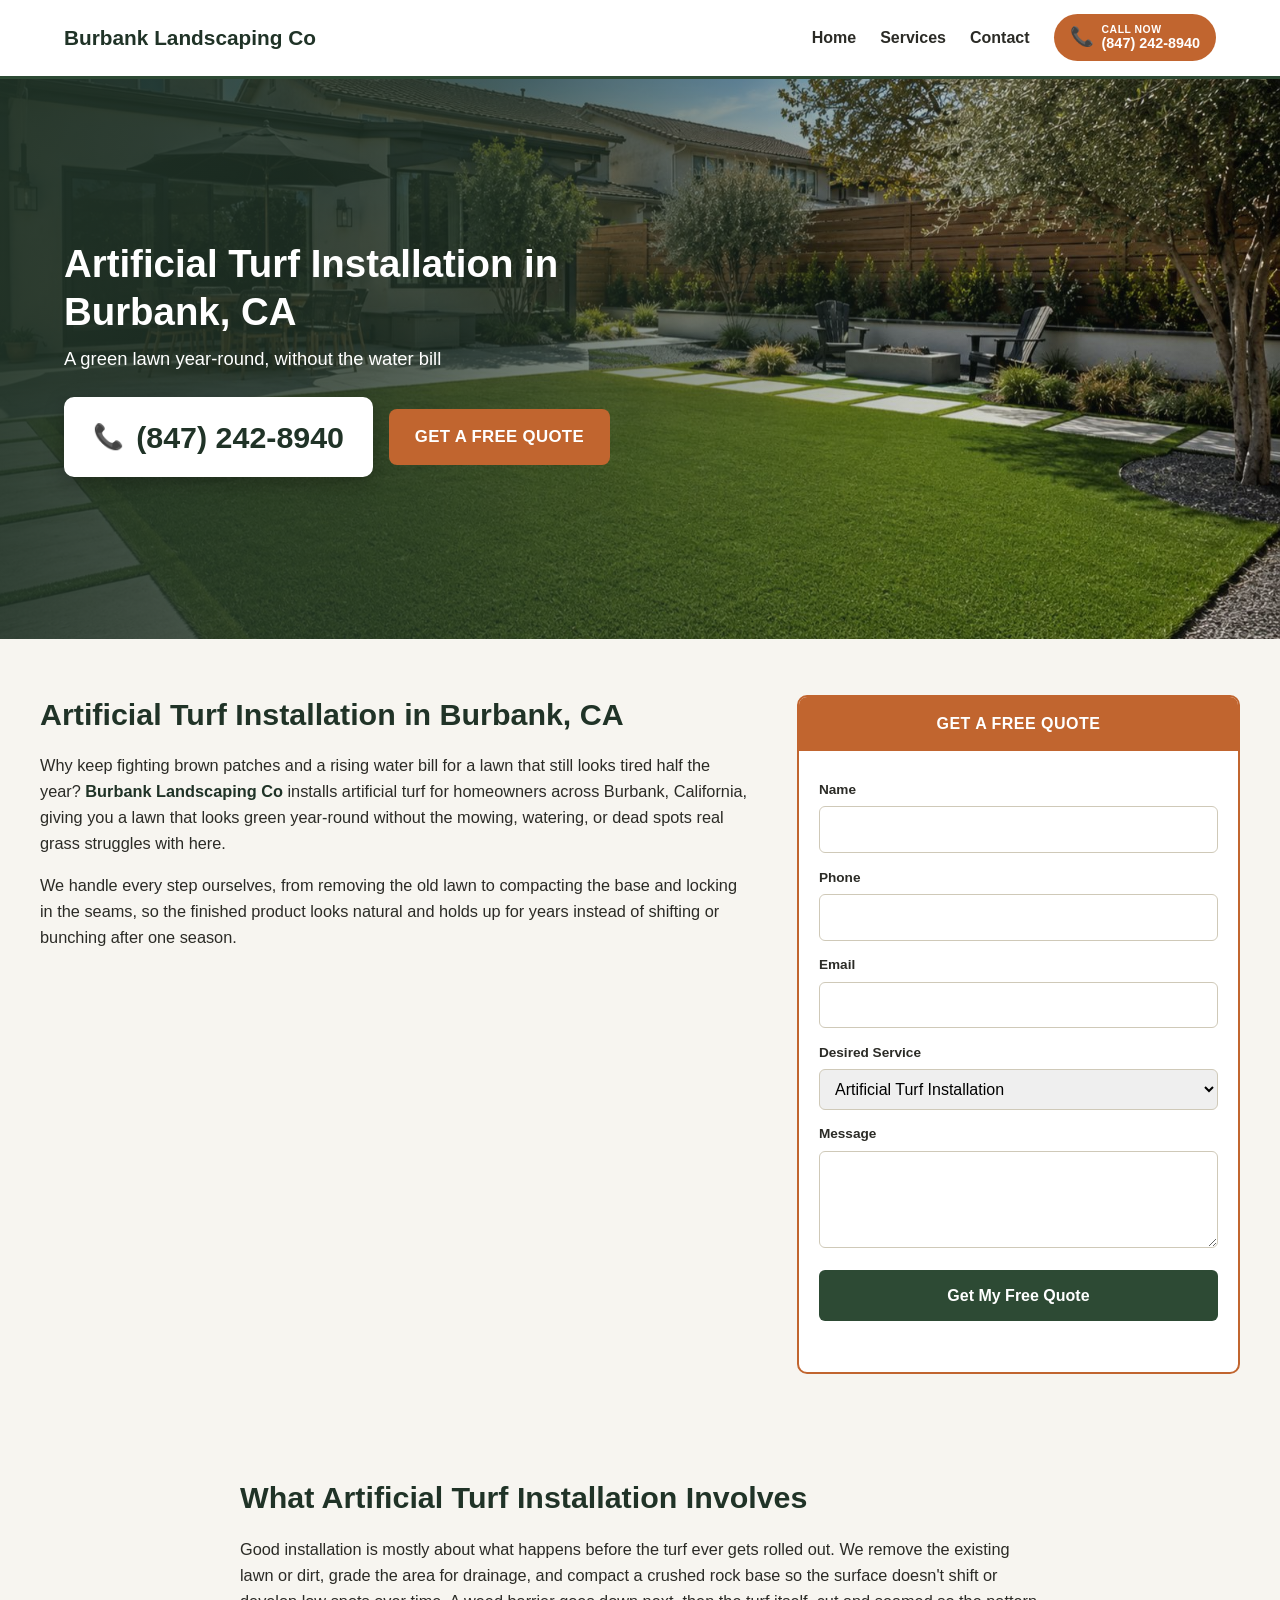
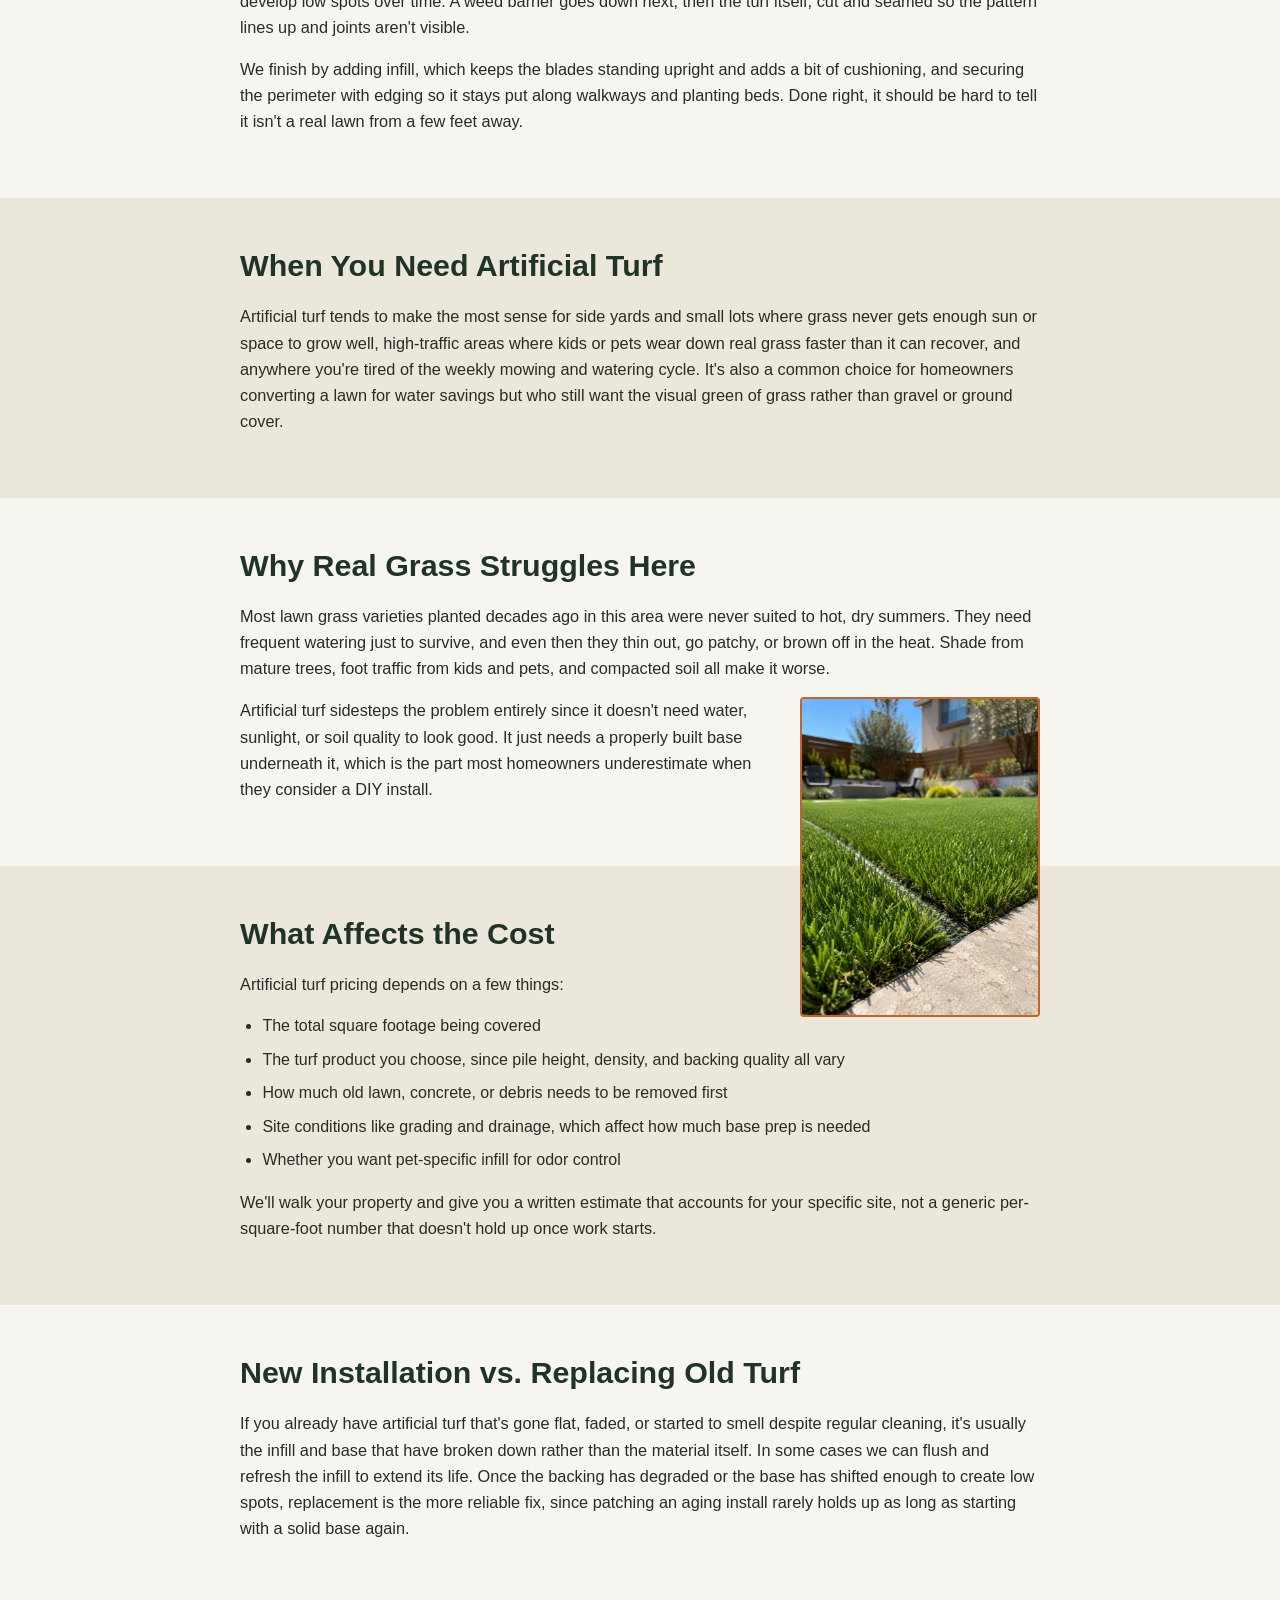
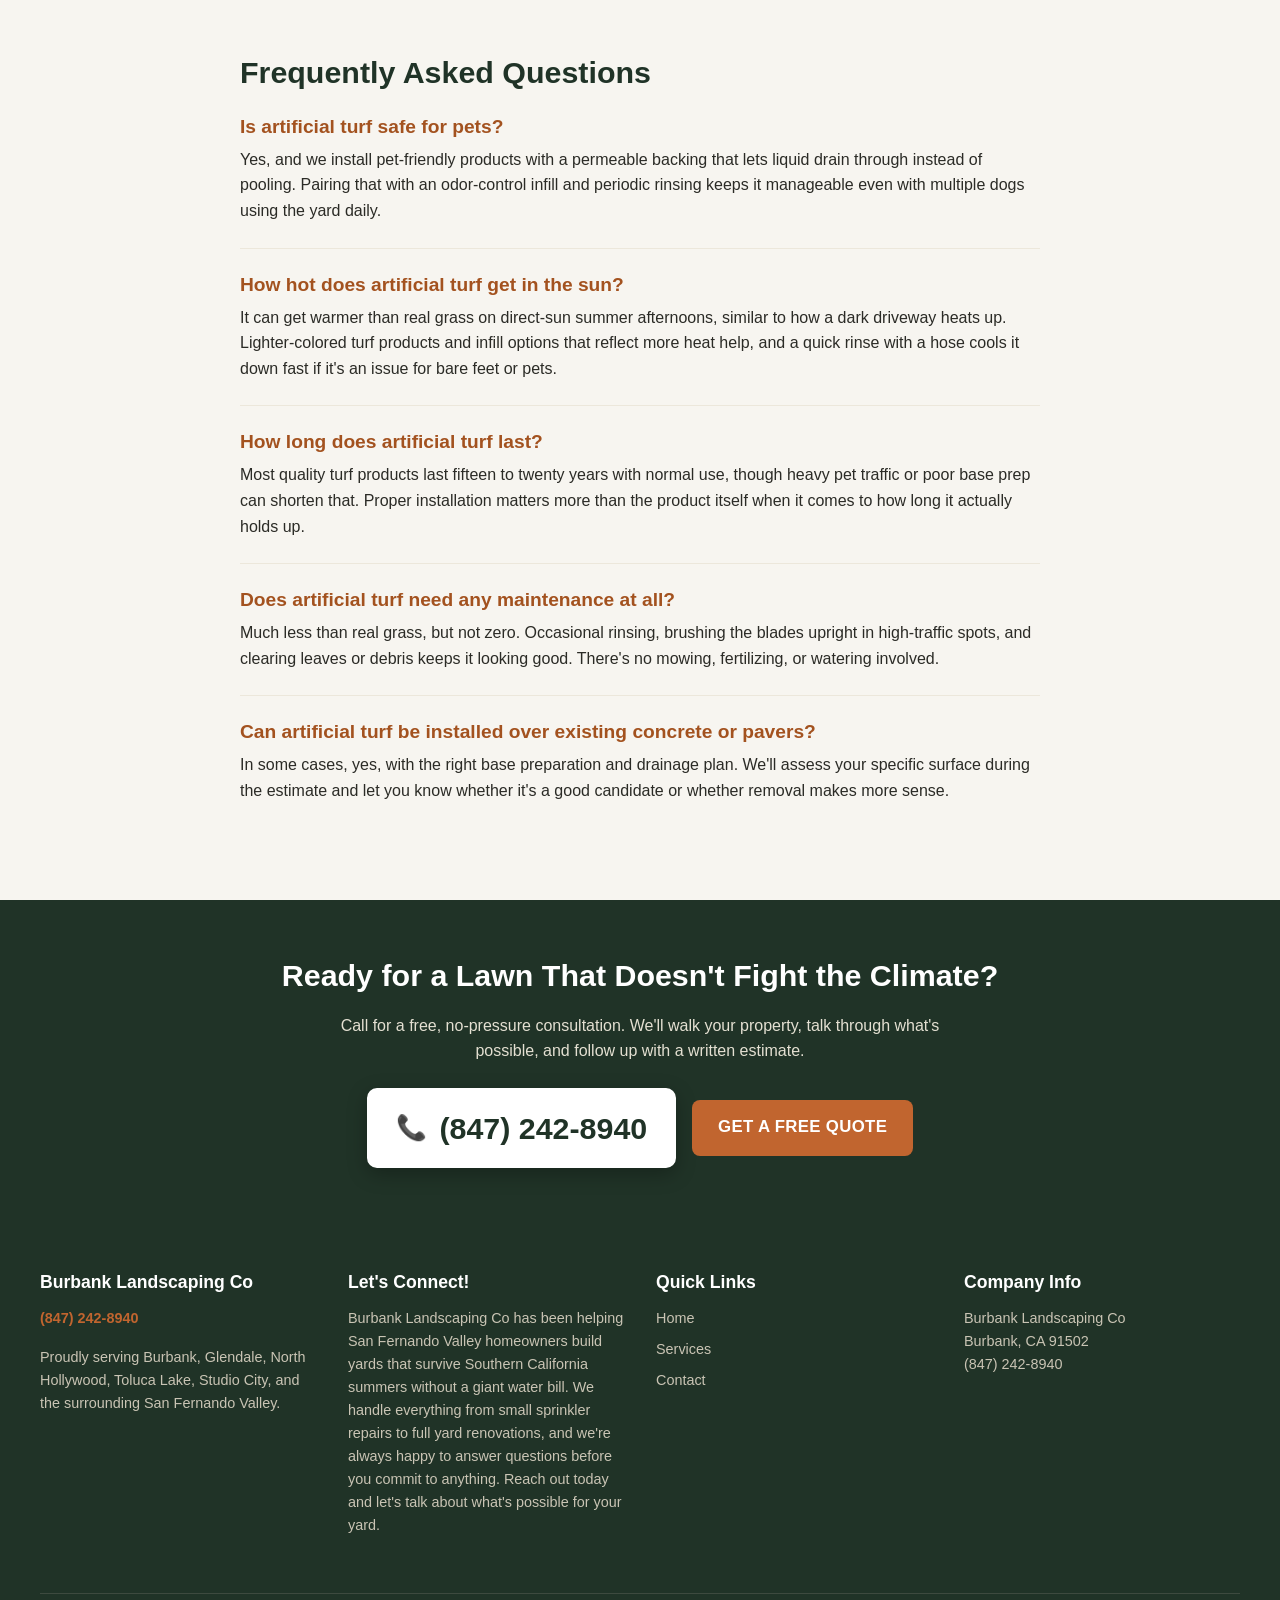
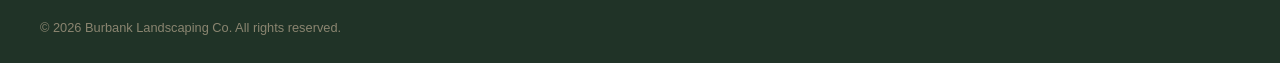
==== services/artificial-turf-installation.html @ b20fc597 "Give every service page its own OG/Twitter share image All 6 service pages were pointing their og:im" ====
<!DOCTYPE html>
<html lang="en">
<head>
  <meta charset="UTF-8">
  <meta name="viewport" content="width=device-width, initial-scale=1.0">
  <title>Artificial Turf Burbank CA | Synthetic Grass</title>
  <meta name="description" content="Artificial turf installation in Burbank, CA. Pet-friendly synthetic grass with proper base prep and drainage. Free quotes.">
  <link rel="canonical" href="https://burbanklandscaping.net/services/artificial-turf-installation.html">

  <meta property="og:type" content="website">
  <meta property="og:site_name" content="Burbank Landscaping Co">
  <meta property="og:title" content="Artificial Turf Burbank CA | Synthetic Grass">
  <meta property="og:description" content="Artificial turf installation in Burbank, CA. Pet-friendly synthetic grass with proper base prep and drainage. Free quotes.">
  <meta property="og:url" content="https://burbanklandscaping.net/services/artificial-turf-installation.html">
  <meta property="og:image" content="https://burbanklandscaping.net/images/artificial-turf-burbank-ca-og.jpg">

  <meta name="twitter:card" content="summary_large_image">
  <meta name="twitter:title" content="Artificial Turf Burbank CA | Synthetic Grass">
  <meta name="twitter:description" content="Artificial turf installation in Burbank, CA. Pet-friendly synthetic grass with proper base prep and drainage. Free quotes.">
  <meta name="twitter:image" content="https://burbanklandscaping.net/images/artificial-turf-burbank-ca-og.jpg">

  <link rel="icon" type="image/svg+xml" href="/images/favicon.svg">
  <link rel="stylesheet" href="/css/style.css">
</head>
<body>

  <header class="site-header">
    <div class="header-inner">
      <a href="/" class="logo">Burbank Landscaping Co</a>
      <nav class="main-nav" id="main-nav">
        <a href="/">Home</a>
        <a href="/#services">Services</a>
        <a href="#contact">Contact</a>
      </nav>
      <a href="tel:+18472428940" class="call-badge">
        <span class="call-badge-icon" aria-hidden="true">📞</span>
        <span class="call-badge-text">
          <span class="call-badge-label">CALL NOW</span>
          <span class="call-badge-number">(847) 242-8940</span>
        </span>
      </a>
      <button class="mobile-menu-toggle" id="mobile-menu-toggle" aria-label="Open menu" aria-expanded="false">
        <span></span><span></span><span></span>
      </button>
    </div>
  </header>

  <main>

    <section class="hero">
      <img class="hero-photo" src="/images/artificial-turf-burbank-ca-hero.jpg" alt="artificial turf installation in a Burbank California backyard" fetchpriority="high">
      <div class="hero-overlay"></div>
      <div class="hero-content">
        <h1>Artificial Turf Installation in Burbank, CA</h1>
        <p class="hero-subhead">A green lawn year-round, without the water bill</p>
        <div class="hero-actions">
          <a href="tel:+18472428940" class="hero-phone-btn">
            <span aria-hidden="true">📞</span> (847) 242-8940
          </a>
          <a href="#contact" class="cta-button">GET A FREE QUOTE</a>
        </div>
      </div>
    </section>

    <section class="intro-form-section" id="contact">
      <div class="intro-form-inner">
        <div class="intro-column">
          <h2>Artificial Turf Installation in Burbank, CA</h2>
          <p>Why keep fighting brown patches and a rising water bill for a lawn that still looks tired half the year? <strong>Burbank Landscaping Co</strong> installs artificial turf for homeowners across Burbank, California, giving you a lawn that looks green year-round without the mowing, watering, or dead spots real grass struggles with here.</p>
          <p>We handle every step ourselves, from removing the old lawn to compacting the base and locking in the seams, so the finished product looks natural and holds up for years instead of shifting or bunching after one season.</p>
        </div>

        <div class="form-column">
          <div class="quote-form-card">
            <div class="quote-form-banner">GET A FREE QUOTE</div>
            <form id="quote-form" action="https://formspree.io/f/xyegzzad" method="POST">
              <label for="name">Name</label>
              <input type="text" id="name" name="name" required>

              <label for="phone">Phone</label>
              <input type="tel" id="phone" name="phone" required>

              <label for="email">Email</label>
              <input type="email" id="email" name="email" required>

              <label for="service">Desired Service</label>
              <select id="service" name="service">
                <option value="Landscape Design & Installation">Landscape Design &amp; Installation</option>
                <option value="Drought-Tolerant Landscaping & Turf Removal">Drought-Tolerant Landscaping &amp; Turf Removal</option>
                <option value="Artificial Turf Installation" selected>Artificial Turf Installation</option>
                <option value="Sprinkler & Irrigation Repair">Sprinkler &amp; Irrigation Repair</option>
                <option value="Sod Installation">Sod Installation</option>
                <option value="Lawn Care & Maintenance">Lawn Care &amp; Maintenance</option>
                <option value="Not Sure / Other">Not Sure / Other</option>
              </select>

              <label for="message">Message</label>
              <textarea id="message" name="message" rows="3"></textarea>

              <button type="submit" class="form-submit-btn">Get My Free Quote</button>
              <p class="form-status" id="form-status" aria-live="polite"></p>
            </form>
          </div>
        </div>
      </div>
    </section>

    <section class="service-content">
      <div class="service-content-inner">
        <h2>What Artificial Turf Installation Involves</h2>
        <p>Good installation is mostly about what happens before the turf ever gets rolled out. We remove the existing lawn or dirt, grade the area for drainage, and compact a crushed rock base so the surface doesn't shift or develop low spots over time. A weed barrier goes down next, then the turf itself, cut and seamed so the pattern lines up and joints aren't visible.</p>
        <p>We finish by adding infill, which keeps the blades standing upright and adds a bit of cushioning, and securing the perimeter with edging so it stays put along walkways and planting beds. Done right, it should be hard to tell it isn't a real lawn from a few feet away.</p>
      </div>
    </section>

    <section class="service-content bg-sand">
      <div class="service-content-inner">
        <h2>When You Need Artificial Turf</h2>
        <p>Artificial turf tends to make the most sense for side yards and small lots where grass never gets enough sun or space to grow well, high-traffic areas where kids or pets wear down real grass faster than it can recover, and anywhere you're tired of the weekly mowing and watering cycle. It's also a common choice for homeowners converting a lawn for water savings but who still want the visual green of grass rather than gravel or ground cover.</p>
      </div>
    </section>

    <section class="service-content">
      <div class="service-content-inner">
        <h2>Why Real Grass Struggles Here</h2>
        <p>Most lawn grass varieties planted decades ago in this area were never suited to hot, dry summers. They need frequent watering just to survive, and even then they thin out, go patchy, or brown off in the heat. Shade from mature trees, foot traffic from kids and pets, and compacted soil all make it worse.</p>

        <img class="inline-photo-float" src="/images/artificial-turf-closeup-burbank-ca.jpg" alt="close-up of pet-friendly artificial turf blades installed in Burbank California" loading="lazy" width="700" height="933">

        <p>Artificial turf sidesteps the problem entirely since it doesn't need water, sunlight, or soil quality to look good. It just needs a properly built base underneath it, which is the part most homeowners underestimate when they consider a DIY install.</p>
      </div>
    </section>

    <section class="service-content bg-sand">
      <div class="service-content-inner">
        <h2>What Affects the Cost</h2>
        <p>Artificial turf pricing depends on a few things:</p>
        <ul>
          <li>The total square footage being covered</li>
          <li>The turf product you choose, since pile height, density, and backing quality all vary</li>
          <li>How much old lawn, concrete, or debris needs to be removed first</li>
          <li>Site conditions like grading and drainage, which affect how much base prep is needed</li>
          <li>Whether you want pet-specific infill for odor control</li>
        </ul>
        <p>We'll walk your property and give you a written estimate that accounts for your specific site, not a generic per-square-foot number that doesn't hold up once work starts.</p>
      </div>
    </section>

    <section class="service-content">
      <div class="service-content-inner">
        <h2>New Installation vs. Replacing Old Turf</h2>
        <p>If you already have artificial turf that's gone flat, faded, or started to smell despite regular cleaning, it's usually the infill and base that have broken down rather than the material itself. In some cases we can flush and refresh the infill to extend its life. Once the backing has degraded or the base has shifted enough to create low spots, replacement is the more reliable fix, since patching an aging install rarely holds up as long as starting with a solid base again.</p>
      </div>
    </section>

    <section class="faq-section">
      <div class="faq-inner">
        <h2>Frequently Asked Questions</h2>

        <div class="faq-item">
          <h3>Is artificial turf safe for pets?</h3>
          <p>Yes, and we install pet-friendly products with a permeable backing that lets liquid drain through instead of pooling. Pairing that with an odor-control infill and periodic rinsing keeps it manageable even with multiple dogs using the yard daily.</p>
        </div>

        <div class="faq-item">
          <h3>How hot does artificial turf get in the sun?</h3>
          <p>It can get warmer than real grass on direct-sun summer afternoons, similar to how a dark driveway heats up. Lighter-colored turf products and infill options that reflect more heat help, and a quick rinse with a hose cools it down fast if it's an issue for bare feet or pets.</p>
        </div>

        <div class="faq-item">
          <h3>How long does artificial turf last?</h3>
          <p>Most quality turf products last fifteen to twenty years with normal use, though heavy pet traffic or poor base prep can shorten that. Proper installation matters more than the product itself when it comes to how long it actually holds up.</p>
        </div>

        <div class="faq-item">
          <h3>Does artificial turf need any maintenance at all?</h3>
          <p>Much less than real grass, but not zero. Occasional rinsing, brushing the blades upright in high-traffic spots, and clearing leaves or debris keeps it looking good. There's no mowing, fertilizing, or watering involved.</p>
        </div>

        <div class="faq-item">
          <h3>Can artificial turf be installed over existing concrete or pavers?</h3>
          <p>In some cases, yes, with the right base preparation and drainage plan. We'll assess your specific surface during the estimate and let you know whether it's a good candidate or whether removal makes more sense.</p>
        </div>
      </div>
    </section>

    <section class="final-cta">
      <h2>Ready for a Lawn That Doesn't Fight the Climate?</h2>
      <p>Call for a free, no-pressure consultation. We'll walk your property, talk through what's possible, and follow up with a written estimate.</p>
      <div class="hero-actions" style="justify-content: center;">
        <a href="tel:+18472428940" class="hero-phone-btn">
          <span aria-hidden="true">📞</span> (847) 242-8940
        </a>
        <a href="#contact" class="cta-button">GET A FREE QUOTE</a>
      </div>
    </section>

  </main>

  <footer class="site-footer">
    <div class="footer-inner">
      <div class="footer-col">
        <h2>Burbank Landscaping Co</h2>
        <p class="footer-phone"><a href="tel:+18472428940">(847) 242-8940</a></p>
        <p>Proudly serving Burbank, Glendale, North Hollywood, Toluca Lake, Studio City, and the surrounding San Fernando Valley.</p>
      </div>
      <div class="footer-col">
        <h2>Let's Connect!</h2>
        <p>Burbank Landscaping Co has been helping San Fernando Valley homeowners build yards that survive Southern California summers without a giant water bill. We handle everything from small sprinkler repairs to full yard renovations, and we're always happy to answer questions before you commit to anything. Reach out today and let's talk about what's possible for your yard.</p>
      </div>
      <div class="footer-col">
        <h2>Quick Links</h2>
        <nav class="footer-nav">
          <a href="/">Home</a>
          <a href="/#services">Services</a>
          <a href="#contact">Contact</a>
        </nav>
      </div>
      <div class="footer-col">
        <h2>Company Info</h2>
        <p>Burbank Landscaping Co<br>Burbank, CA 91502<br><a href="tel:+18472428940">(847) 242-8940</a></p>
      </div>
    </div>
    <p class="copyright">&copy; 2026 Burbank Landscaping Co. All rights reserved.</p>
  </footer>

  <script src="/js/main.js"></script>
</body>
</html>
---- css/style.css ----
/* ===== Reset ===== */
*, *::before, *::after { box-sizing: border-box; margin: 0; padding: 0; }
html { scroll-behavior: smooth; }
body {
  font-family: 'Segoe UI', Roboto, Helvetica, Arial, sans-serif;
  color: #2b2b26;
  background: #f7f5f0;
  line-height: 1.6;
}
img { max-width: 100%; display: block; }
a { color: inherit; text-decoration: none; }
ul, ol { list-style: none; }
button { font: inherit; cursor: pointer; border: none; background: none; }

/* ===== Palette =====
   Deep forest green (dark/neutral base) + warm terracotta (accent),
   derived from the drought-tolerant / water-wise landscaping look
   common across Burbank-area landscaping competitors: muted greens
   for the plant material, warm clay/terracotta tones for hardscape
   (decomposed granite, pavers). Distinct from a water/cleaning trade
   palette (blues/cyans) on purpose.
*/
:root {
  --forest: #2d4a34;
  --forest-dark: #203327;
  --terracotta: #c1652f;
  --terracotta-dark: #a3521f;
  --sand: #f7f5f0;
  --sand-dark: #ece7db;
  --text-dark: #2b2b26;
  --white: #ffffff;
}

h1, h2, h3 { font-family: 'Segoe UI', Roboto, Helvetica, Arial, sans-serif; font-weight: 700; line-height: 1.25; color: var(--forest-dark); }
h1 { font-size: 2.4rem; color: var(--white); }
h2 { font-size: 1.9rem; margin-bottom: 1.2rem; }
h3 { font-size: 1.2rem; margin-bottom: 0.5rem; }
p { margin-bottom: 1rem; }
strong { color: var(--forest-dark); }

/* ===== Header ===== */
.site-header {
  background: var(--white);
  border-bottom: 3px solid var(--forest);
  position: sticky;
  top: 0;
  z-index: 100;
}
.header-inner {
  max-width: 1200px;
  margin: 0 auto;
  padding: 0.9rem 1.5rem;
  display: flex;
  align-items: center;
  justify-content: space-between;
  gap: 1.5rem;
}
.logo {
  font-size: 1.3rem;
  font-weight: 700;
  color: var(--forest-dark);
  white-space: nowrap;
  overflow: hidden;
  text-overflow: ellipsis;
  min-width: 0;
  flex-shrink: 1;
}
.main-nav { display: flex; gap: 1.5rem; margin-left: auto; }
.main-nav a { font-weight: 600; color: var(--text-dark); }
.main-nav a:hover { color: var(--terracotta); }

.call-badge {
  display: flex;
  align-items: center;
  gap: 0.5rem;
  background: var(--terracotta);
  color: var(--white);
  padding: 0.5rem 1rem;
  border-radius: 999px;
  font-weight: 700;
  white-space: nowrap;
  flex-shrink: 0;
}
.call-badge-icon { font-size: 1.2rem; }
.call-badge-text { display: flex; flex-direction: column; line-height: 1.1; }
.call-badge-label { font-size: 0.65rem; letter-spacing: 0.05em; }
.call-badge-number { font-size: 0.9rem; }

.mobile-menu-toggle {
  display: none;
  flex-direction: column;
  gap: 5px;
  width: 32px;
  height: 24px;
  flex: 0 0 32px;
}
.mobile-menu-toggle span { display: block; height: 3px; width: 100%; background: var(--forest-dark); border-radius: 2px; }

/* ===== Hero ===== */
.hero {
  position: relative;
  min-height: 560px;
  display: flex;
  align-items: center;
  overflow: hidden;
}
.hero-photo-placeholder {
  position: absolute;
  inset: 0;
  background: repeating-linear-gradient(45deg, #3a5b42, #3a5b42 20px, #34523c 20px, #34523c 40px);
  display: flex;
  align-items: flex-end;
  padding: 1rem;
}
.hero-photo-placeholder .placeholder-caption {
  color: rgba(255,255,255,0.6);
  font-size: 0.75rem;
  font-style: italic;
  max-width: 320px;
}
.hero-photo {
  position: absolute;
  inset: 0;
  width: 100%;
  height: 100%;
  object-fit: cover;
}
.hero-overlay {
  position: absolute;
  inset: 0;
  background: linear-gradient(100deg, rgba(32,51,39,0.92) 0%, rgba(32,51,39,0.75) 35%, rgba(32,51,39,0.25) 70%, rgba(32,51,39,0.05) 100%);
}
.hero-content {
  position: relative;
  z-index: 2;
  max-width: 1200px;
  margin: 0 auto;
  padding: 2rem 1.5rem;
  width: 100%;
}
.hero-content h1 { margin-bottom: 0.5rem; max-width: 600px; }
.hero-subhead {
  color: var(--white);
  font-size: 1.15rem;
  max-width: 480px;
  margin-bottom: 1.5rem;
}
.hero-actions { display: flex; flex-wrap: wrap; gap: 1rem; align-items: center; }

.hero-phone-btn {
  display: inline-flex;
  align-items: center;
  gap: 0.75rem;
  background: var(--white);
  border: 2px solid var(--white);
  color: var(--forest-dark);
  font-weight: 800;
  font-size: 1.9rem;
  padding: 0.85rem 1.7rem;
  border-radius: 10px;
  box-shadow: 0 6px 20px rgba(0,0,0,0.28);
}
.hero-phone-btn span[aria-hidden] { font-size: 1.55rem; }
.hero-phone-btn:hover { background: #f3f1ea; }
.cta-button {
  display: inline-block;
  background: var(--terracotta);
  color: var(--white);
  font-weight: 700;
  padding: 0.9rem 1.6rem;
  border-radius: 8px;
  font-size: 1.05rem;
  letter-spacing: 0.02em;
}
.cta-button:hover { background: var(--terracotta-dark); }

/* ===== Intro + Form Section ===== */
.intro-form-section { padding: 3.5rem 1.5rem; }
.intro-form-inner {
  max-width: 1200px;
  margin: 0 auto;
  display: grid;
  grid-template-columns: 1.6fr 1fr;
  gap: 3rem;
  align-items: start;
}
.intro-column h2 { color: var(--forest-dark); }
.intro-column p { font-size: 1.02rem; }

.inline-photo-float {
  float: right;
  width: 240px;
  margin: 0 0 1rem 1.5rem;
  aspect-ratio: 3/4;
  background: repeating-linear-gradient(45deg, #ddd6c4, #ddd6c4 14px, #d2c9ae 14px, #d2c9ae 28px);
  border: 2px dashed var(--forest);
  display: flex;
  align-items: center;
  padding: 0.75rem;
}
img.inline-photo-float {
  height: auto;
  background: none;
  border: 2px solid var(--terracotta);
  padding: 0;
  object-fit: cover;
  border-radius: 4px;
}
.inline-photo-float .placeholder-caption {
  font-size: 0.7rem;
  font-style: italic;
  color: #5a5648;
}

.form-column { position: sticky; top: 90px; }
.quote-form-card {
  background: var(--white);
  border: 2px solid var(--terracotta);
  border-radius: 10px;
  overflow: hidden;
}
.quote-form-banner {
  background: var(--terracotta);
  color: var(--white);
  font-weight: 700;
  text-align: center;
  padding: 0.9rem;
  letter-spacing: 0.03em;
}
#quote-form { padding: 1.25rem; display: flex; flex-direction: column; gap: 0.35rem; }
#quote-form label { font-size: 0.85rem; font-weight: 600; margin-top: 0.5rem; }
#quote-form input, #quote-form select, #quote-form textarea {
  padding: 0.6rem 0.7rem;
  border: 1px solid #cfc9b8;
  border-radius: 6px;
  font: inherit;
  width: 100%;
}
.form-submit-btn {
  margin-top: 1rem;
  background: var(--forest);
  color: var(--white);
  font-weight: 700;
  padding: 0.8rem;
  border-radius: 6px;
}
.form-submit-btn:hover { background: var(--forest-dark); }
.form-status { font-size: 0.85rem; margin-top: 0.6rem; }

/* ===== Service Detail Page Sections ===== */
.service-content { padding: 3rem 1.5rem; }
.service-content.bg-sand { background: var(--sand-dark); }
.service-content-inner { max-width: 800px; margin: 0 auto; }
.service-content-inner h2 { color: var(--forest-dark); }
.service-content-inner ul { list-style: disc; padding-left: 1.4rem; margin-bottom: 1rem; }
.service-content-inner li { margin-bottom: 0.5rem; }
.service-content-inner p { font-size: 1.02rem; }

.faq-section { padding: 3rem 1.5rem; }
.faq-inner { max-width: 800px; margin: 0 auto; }
.faq-inner h2 { color: var(--forest-dark); margin-bottom: 1.5rem; }
.faq-item { margin-bottom: 1.5rem; padding-bottom: 1.5rem; border-bottom: 1px solid var(--sand-dark); }
.faq-item:last-child { border-bottom: none; }
.faq-item h3 { color: var(--terracotta-dark); }
.faq-item p { margin-bottom: 0; }

.final-cta { background: var(--forest-dark); color: var(--white); text-align: center; padding: 3.5rem 1.5rem; }
.final-cta h2 { color: var(--white); }
.final-cta p { color: #e4e0d2; max-width: 600px; margin: 0 auto 1.5rem; }
.final-cta .cta-button { background: var(--terracotta); }
.final-cta .hero-phone-btn { border-color: var(--white); }

/* ===== Services Section ===== */
.services-section { padding: 3rem 1.5rem; background: var(--sand-dark); }
.services-section h2 { max-width: 1200px; margin: 0 auto 1.5rem; }
.services-grid {
  max-width: 1200px;
  margin: 0 auto;
  display: grid;
  grid-template-columns: repeat(auto-fit, minmax(300px, 1fr));
  gap: 1.5rem;
}
.service-card {
  display: block;
  background: var(--white);
  border-radius: 10px;
  overflow: hidden;
  border-top: 4px solid var(--terracotta);
  color: inherit;
  text-decoration: none;
  transition: transform 0.15s ease, box-shadow 0.15s ease;
}
.service-card:hover,
.service-card:focus-visible {
  transform: translateY(-3px);
  box-shadow: 0 10px 24px rgba(32, 51, 39, 0.15);
}
.service-card:hover h3,
.service-card:focus-visible h3 { color: var(--terracotta); }
img.service-card-image {
  width: 100%;
  height: auto;
  aspect-ratio: 4 / 3;
  object-fit: cover;
  display: block;
  padding: 0;
  background: none;
}
.service-card-image {
  aspect-ratio: 4 / 3;
  background: repeating-linear-gradient(45deg, #ddd6c4, #ddd6c4 14px, #d2c9ae 14px, #d2c9ae 28px);
  display: flex;
  align-items: flex-end;
  padding: 0.6rem;
}
.service-card-image .placeholder-caption { font-size: 0.65rem; font-style: italic; color: #5a5648; }
.service-card-body { padding: 1.5rem; }
.service-card h3 { color: var(--forest-dark); transition: color 0.15s ease; }
.service-card p { font-size: 0.95rem; color: #46443c; margin-bottom: 1rem; }
.service-card-cta {
  font-weight: 700;
  font-size: 0.9rem;
  color: var(--terracotta-dark);
}

/* ===== Trust Section ===== */
.trust-section { padding: 3rem 1.5rem; }
.trust-section h2 { max-width: 1200px; margin: 0 auto 1.5rem; text-align: center; }
.trust-grid {
  max-width: 1200px;
  margin: 0 auto;
  display: grid;
  grid-template-columns: repeat(auto-fit, minmax(240px, 1fr));
  gap: 1.5rem;
}
.trust-item { text-align: left; }
.trust-item h3 { color: var(--terracotta-dark); }
.trust-item p { font-size: 0.92rem; }

/* ===== Footer ===== */
.site-footer { background: var(--forest-dark); color: #e4e0d2; padding: 3rem 1.5rem 1.5rem; }
.footer-inner {
  max-width: 1200px;
  margin: 0 auto;
  display: grid;
  grid-template-columns: repeat(auto-fit, minmax(220px, 1fr));
  gap: 2rem;
}
.footer-col h2 { color: var(--white); font-size: 1.1rem; margin-bottom: 0.8rem; }
.footer-col p { font-size: 0.9rem; color: #c9c4b4; }
.footer-phone a { color: var(--terracotta); font-weight: 700; }
.footer-nav { display: flex; flex-direction: column; gap: 0.5rem; }
.footer-nav a { font-size: 0.9rem; color: #c9c4b4; }
.footer-nav a:hover { color: var(--white); }
.map-placeholder {
  margin-top: 0.75rem;
  height: 120px;
  border: 2px dashed #55604f;
  display: flex;
  align-items: center;
  justify-content: center;
  padding: 0.5rem;
}
.map-placeholder .placeholder-caption { font-size: 0.7rem; font-style: italic; color: #8a8570; text-align: center; }
.copyright {
  max-width: 1200px;
  margin: 2.5rem auto 0;
  padding-top: 1.5rem;
  border-top: 1px solid #3d4a3f;
  font-size: 0.8rem;
  color: #8a8570;
}

/* ===== Mobile ===== */
@media (max-width: 860px) {
  .main-nav { display: none; }
  .mobile-menu-toggle { display: flex; }

  .header-inner { gap: 0.6rem; padding: 0.75rem 1rem; }
  .logo { font-size: 1.05rem; }
  .call-badge { padding: 0.4rem 0.7rem; gap: 0.4rem; }
  .call-badge-label { display: none; }
  .call-badge-number { font-size: 0.85rem; }
  .call-badge-icon { font-size: 1rem; }

  .intro-form-inner { grid-template-columns: 1fr; }
  .form-column { position: static; order: -1; }
  .intro-column { order: 0; }

  .hero { min-height: 460px; }
  h1 { font-size: 1.9rem; }
  h2 { font-size: 1.5rem; }

  .hero-phone-btn { font-size: 1.3rem; padding: 0.7rem 1.2rem; gap: 0.55rem; }
  .hero-phone-btn span[aria-hidden] { font-size: 1.15rem; }

  .inline-photo-float { float: none; width: 100%; max-width: 320px; margin: 0 auto 1rem; }
}

.main-nav.open {
  display: flex;
  flex-direction: column;
  position: absolute;
  top: 100%;
  left: 0;
  right: 0;
  background: var(--white);
  padding: 1rem 1.5rem;
  border-top: 1px solid var(--sand-dark);
  gap: 0.75rem;
}
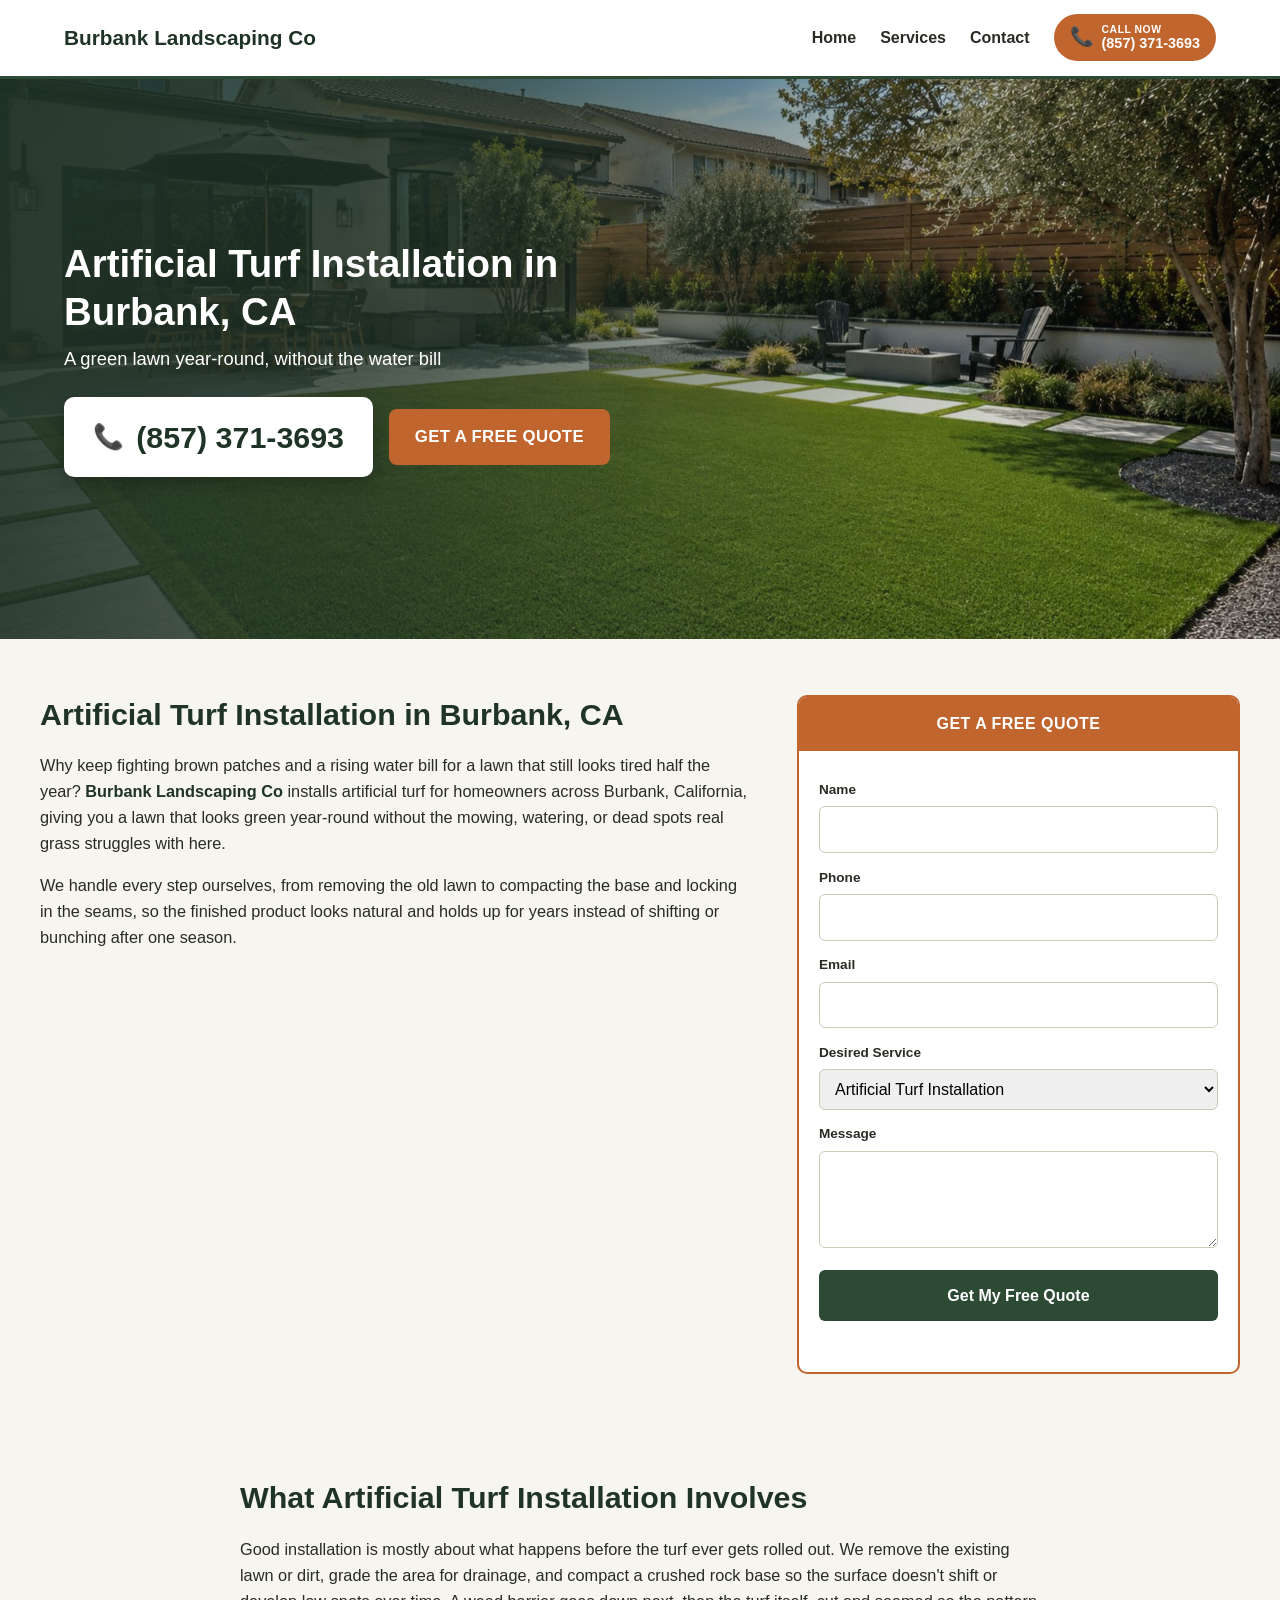
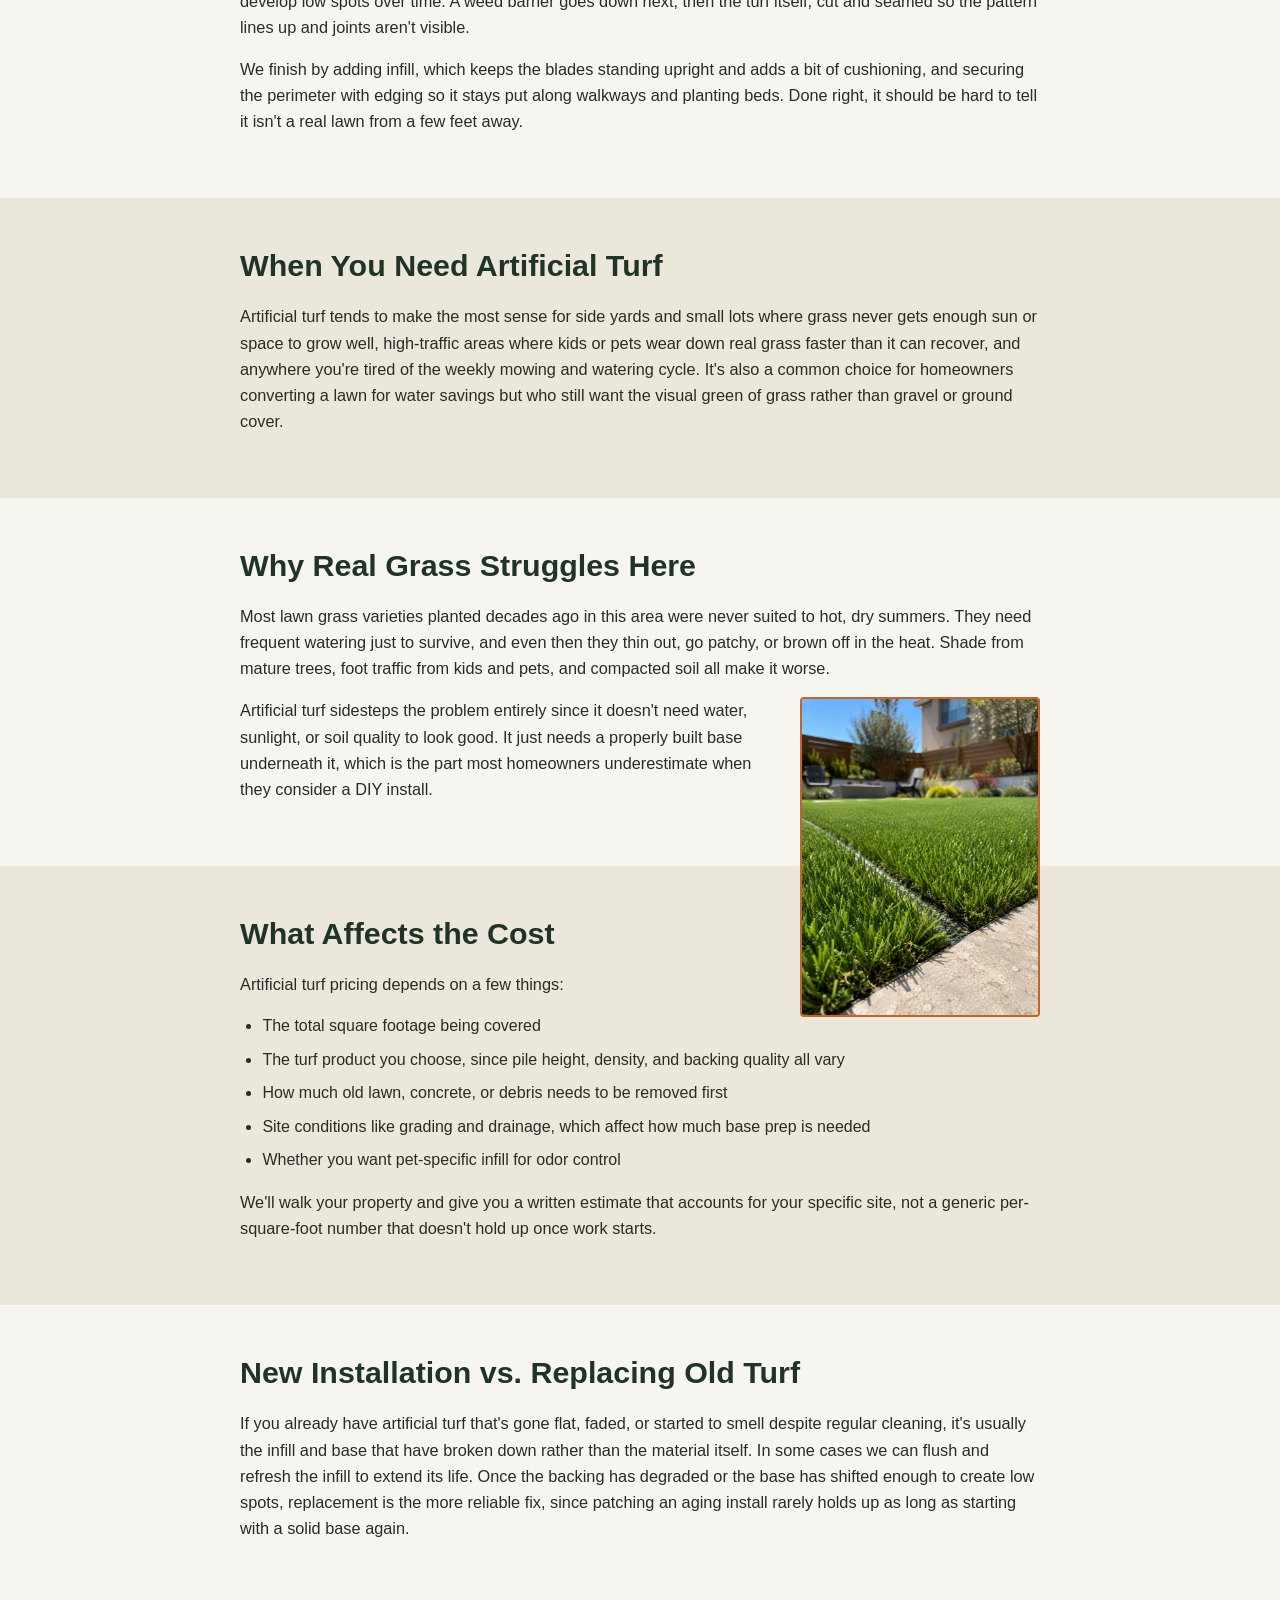
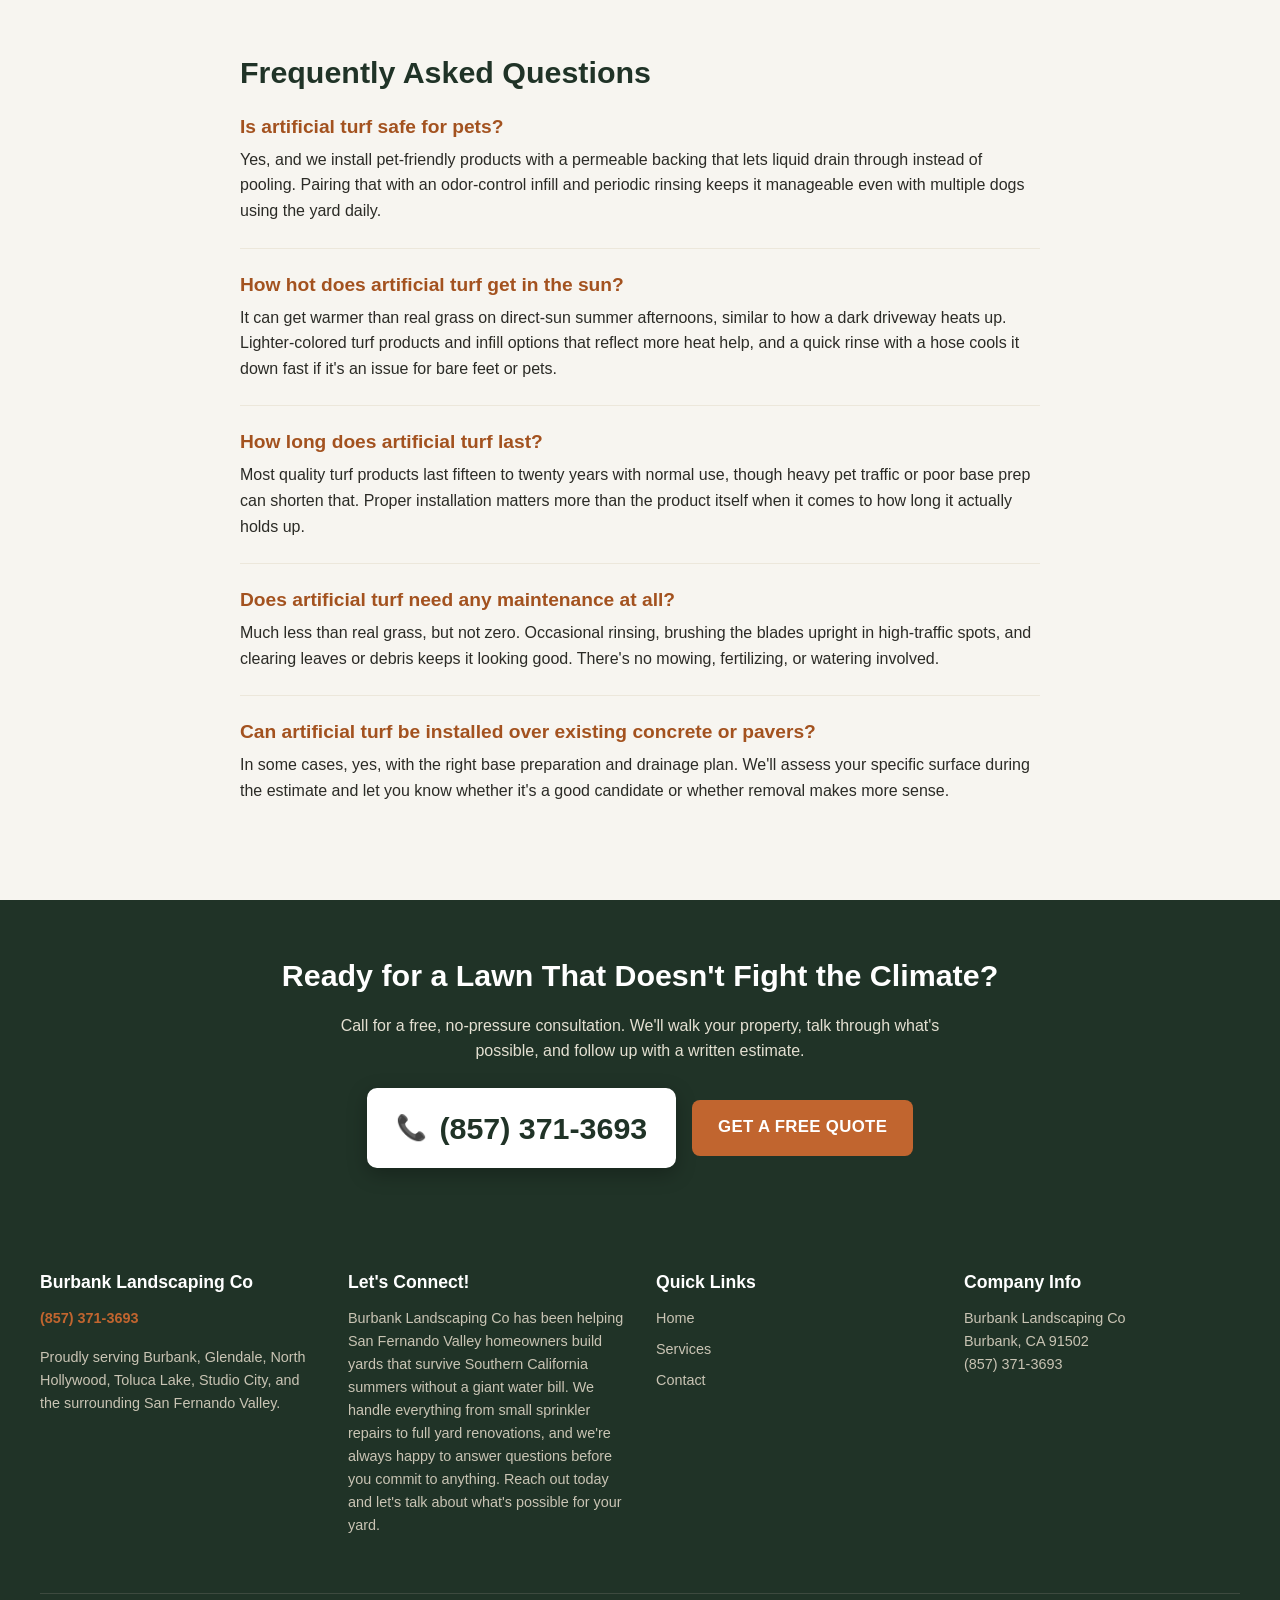
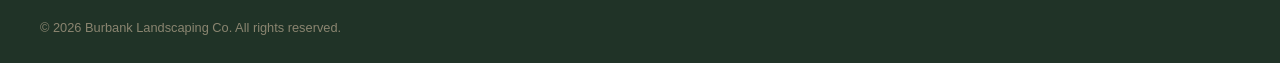
==== commit a4d26df1: "feat: replace placeholder phone number with live number (847) 242-8940 was a non-functional placehol" ====
--- a/services/artificial-turf-installation.html
+++ b/services/artificial-turf-installation.html
@@ -32,11 +32,11 @@
         <a href="/#services">Services</a>
         <a href="#contact">Contact</a>
       </nav>
-      <a href="tel:+18472428940" class="call-badge">
+      <a href="tel:+18573713693" class="call-badge">
         <span class="call-badge-icon" aria-hidden="true">📞</span>
         <span class="call-badge-text">
           <span class="call-badge-label">CALL NOW</span>
-          <span class="call-badge-number">(847) 242-8940</span>
+          <span class="call-badge-number">(857) 371-3693</span>
         </span>
       </a>
       <button class="mobile-menu-toggle" id="mobile-menu-toggle" aria-label="Open menu" aria-expanded="false">
@@ -54,8 +54,8 @@
         <h1>Artificial Turf Installation in Burbank, CA</h1>
         <p class="hero-subhead">A green lawn year-round, without the water bill</p>
         <div class="hero-actions">
-          <a href="tel:+18472428940" class="hero-phone-btn">
-            <span aria-hidden="true">📞</span> (847) 242-8940
+          <a href="tel:+18573713693" class="hero-phone-btn">
+            <span aria-hidden="true">📞</span> (857) 371-3693
           </a>
           <a href="#contact" class="cta-button">GET A FREE QUOTE</a>
         </div>
@@ -188,8 +188,8 @@
       <h2>Ready for a Lawn That Doesn't Fight the Climate?</h2>
       <p>Call for a free, no-pressure consultation. We'll walk your property, talk through what's possible, and follow up with a written estimate.</p>
       <div class="hero-actions" style="justify-content: center;">
-        <a href="tel:+18472428940" class="hero-phone-btn">
-          <span aria-hidden="true">📞</span> (847) 242-8940
+        <a href="tel:+18573713693" class="hero-phone-btn">
+          <span aria-hidden="true">📞</span> (857) 371-3693
         </a>
         <a href="#contact" class="cta-button">GET A FREE QUOTE</a>
       </div>
@@ -201,7 +201,7 @@
     <div class="footer-inner">
       <div class="footer-col">
         <h2>Burbank Landscaping Co</h2>
-        <p class="footer-phone"><a href="tel:+18472428940">(847) 242-8940</a></p>
+        <p class="footer-phone"><a href="tel:+18573713693">(857) 371-3693</a></p>
         <p>Proudly serving Burbank, Glendale, North Hollywood, Toluca Lake, Studio City, and the surrounding San Fernando Valley.</p>
       </div>
       <div class="footer-col">
@@ -218,7 +218,7 @@
       </div>
       <div class="footer-col">
         <h2>Company Info</h2>
-        <p>Burbank Landscaping Co<br>Burbank, CA 91502<br><a href="tel:+18472428940">(847) 242-8940</a></p>
+        <p>Burbank Landscaping Co<br>Burbank, CA 91502<br><a href="tel:+18573713693">(857) 371-3693</a></p>
       </div>
     </div>
     <p class="copyright">&copy; 2026 Burbank Landscaping Co. All rights reserved.</p>
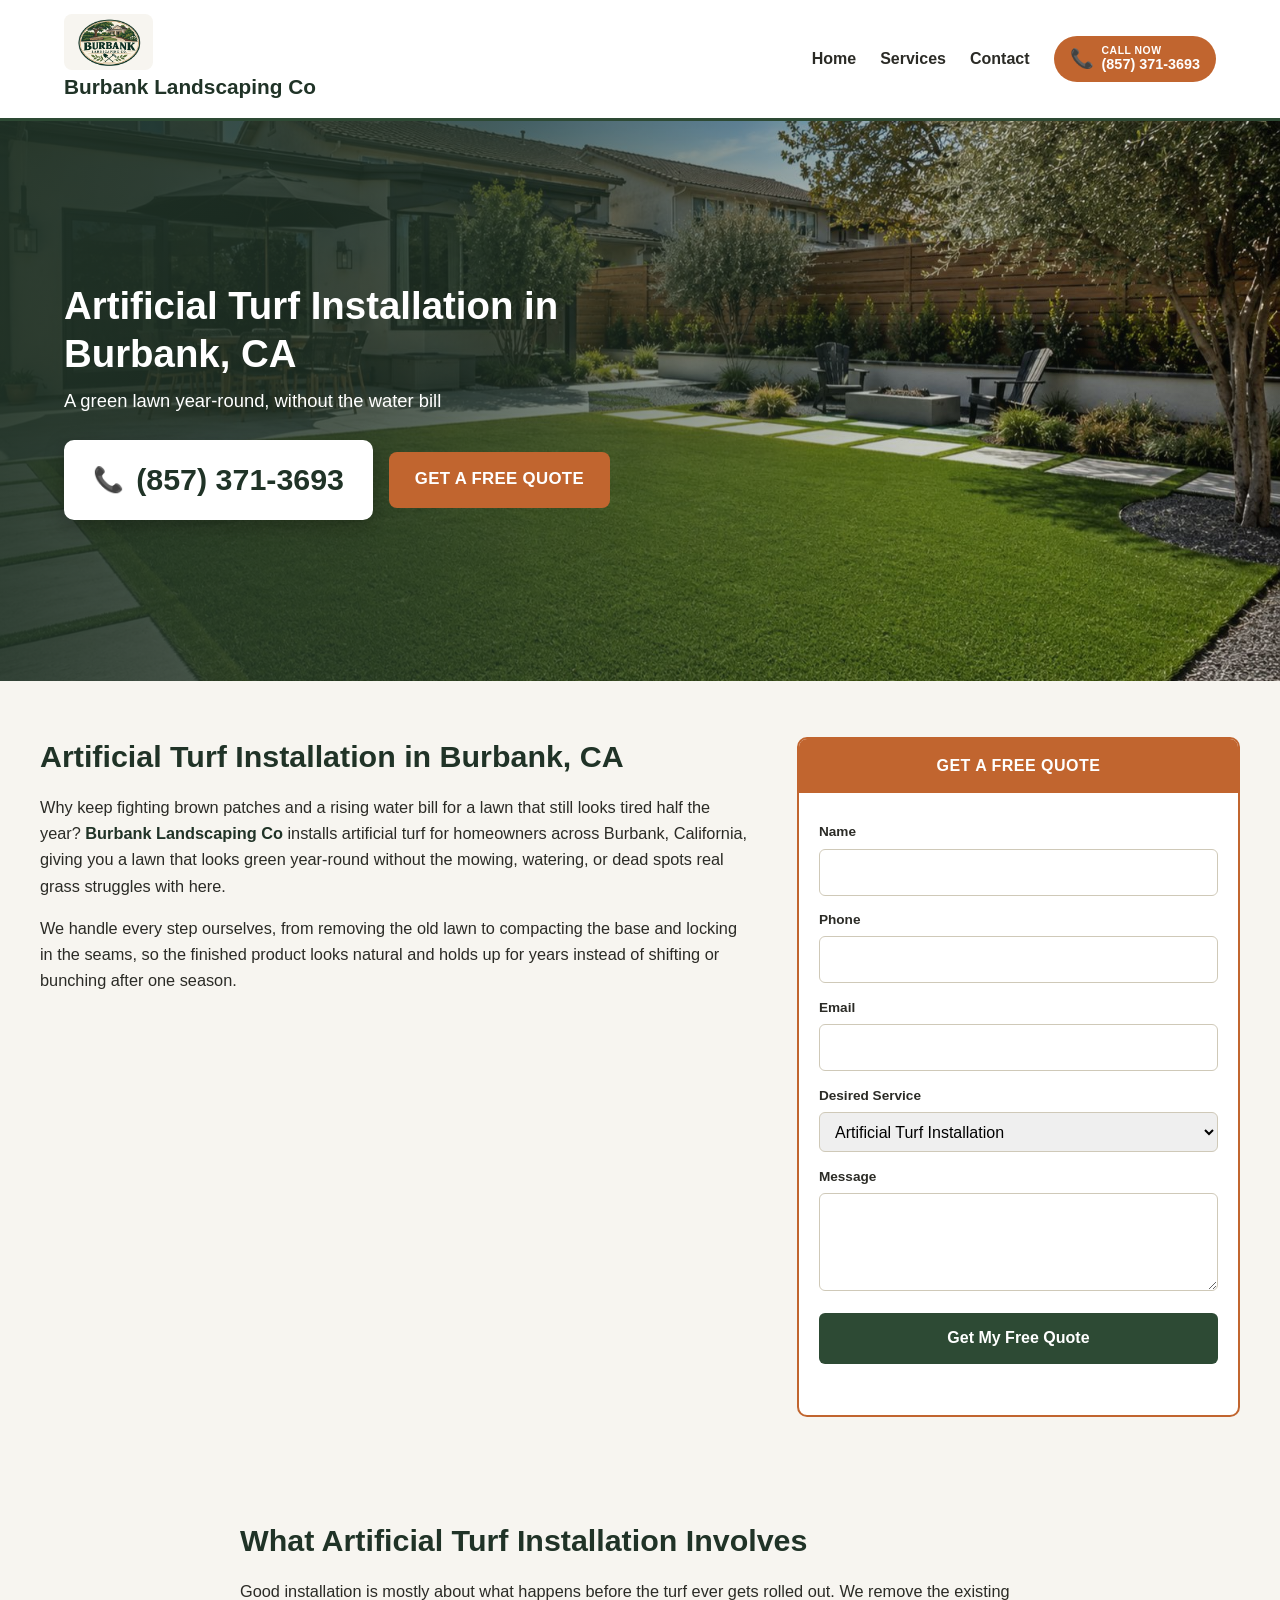
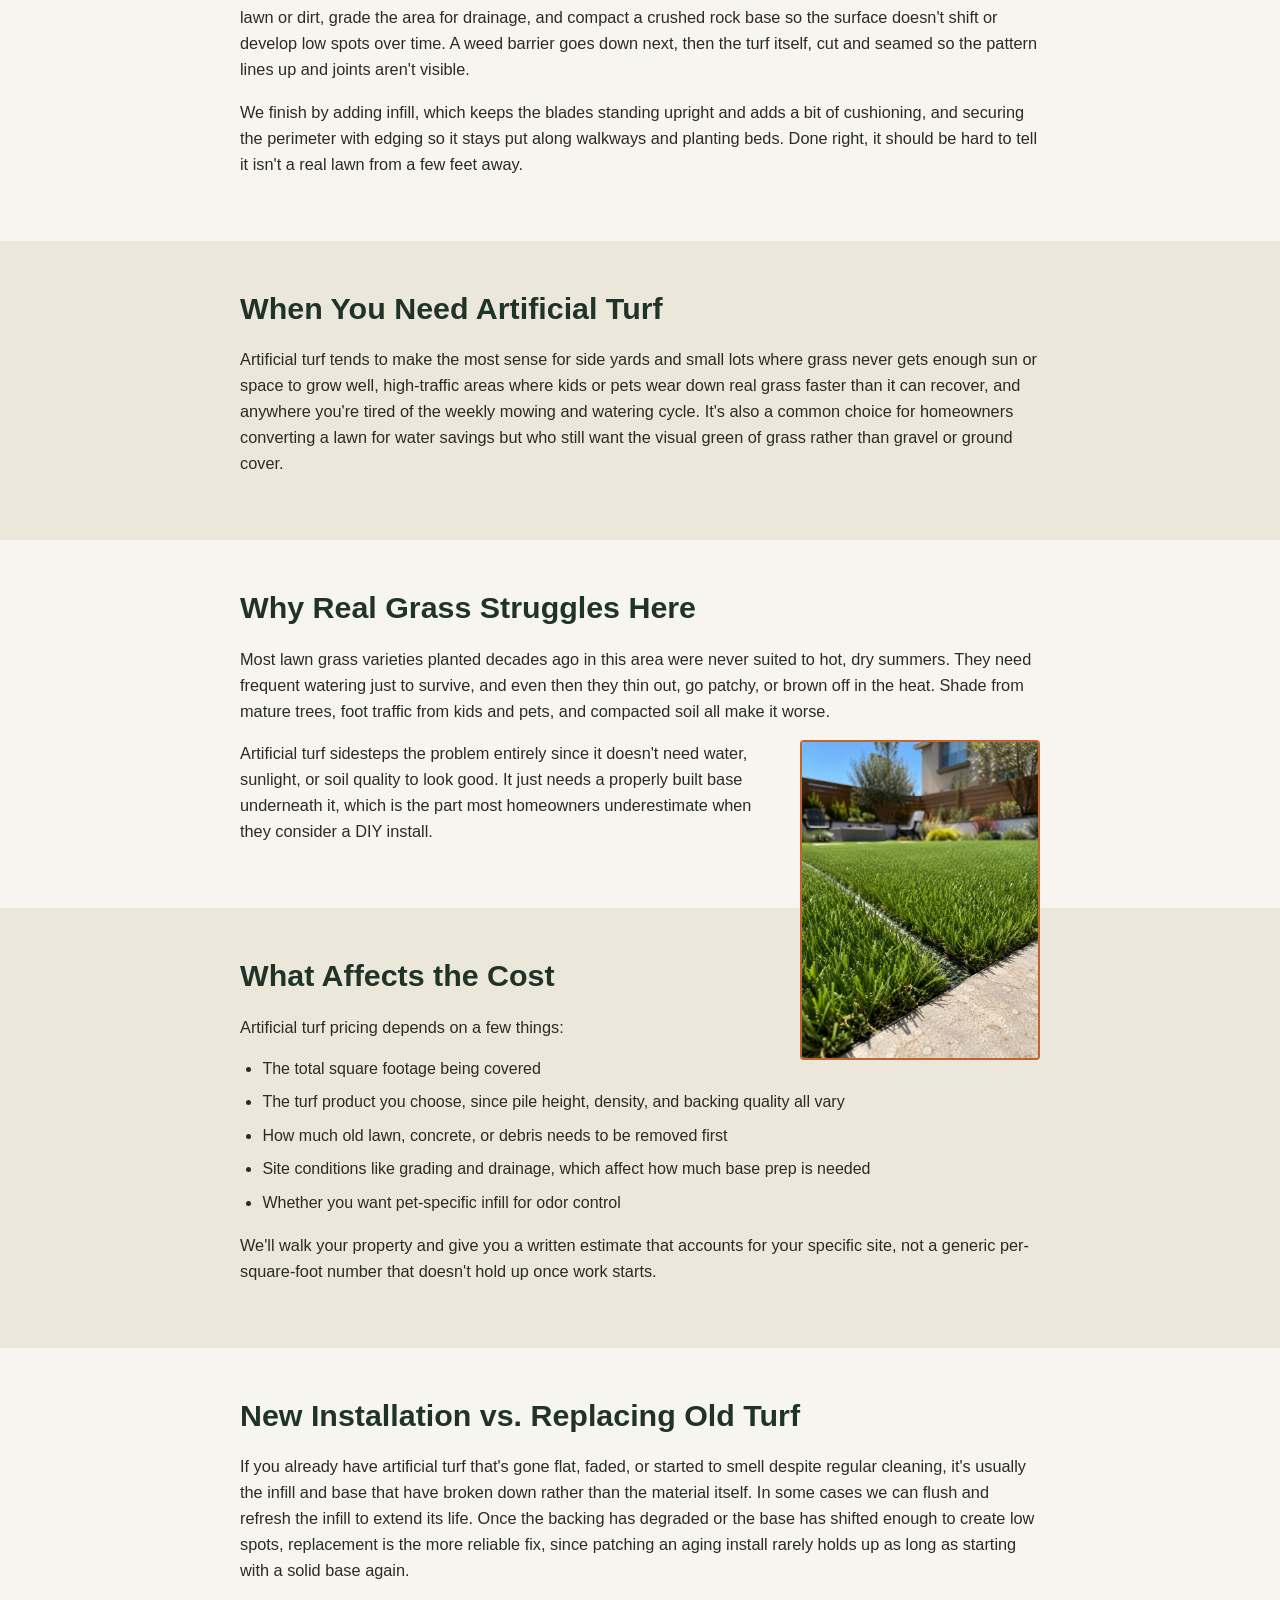
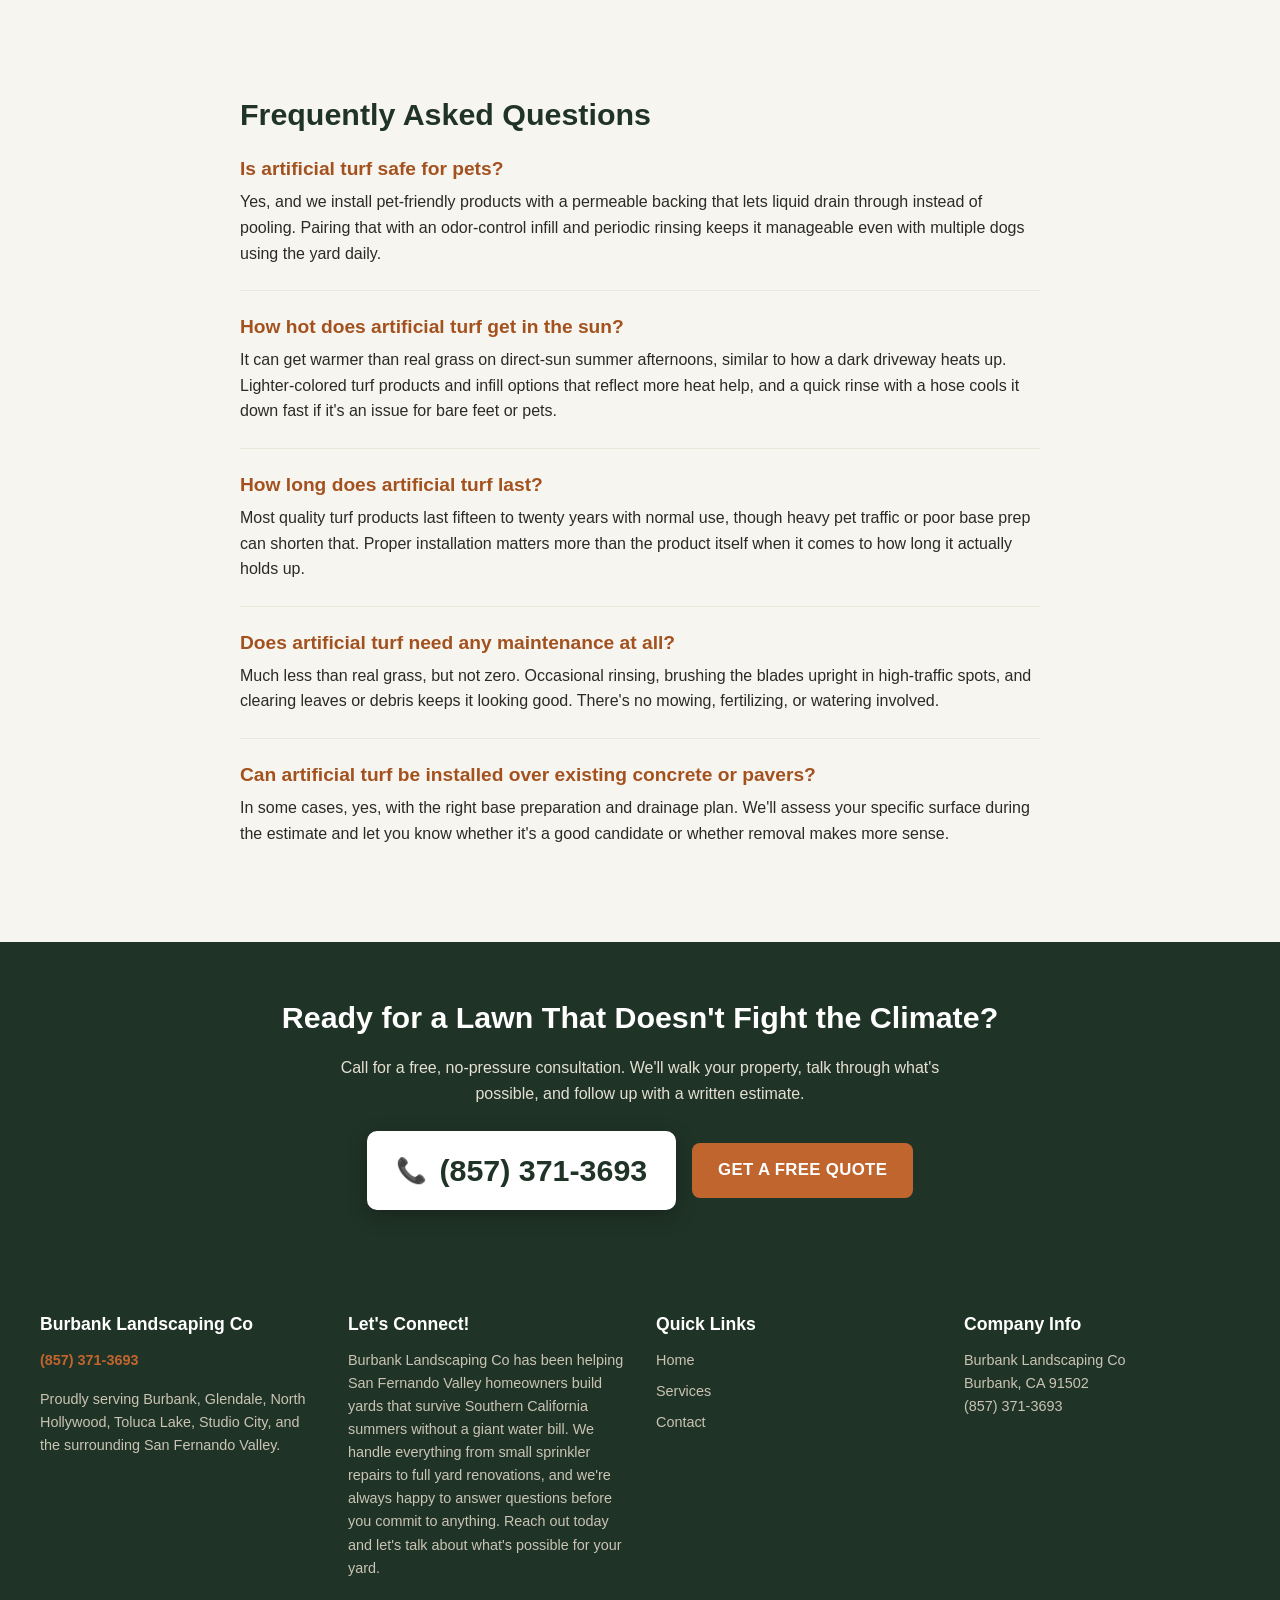
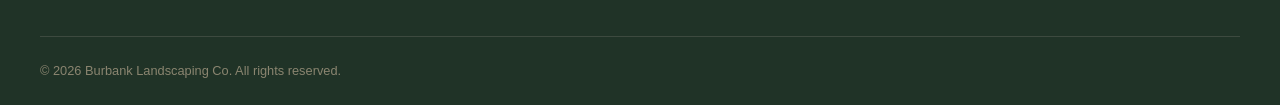
==== commit 258ec94e: "Replace hand-drawn SVG logo with real generated logo Adds the AI-generated logo per project-instruct" ====
--- a/services/artificial-turf-installation.html
+++ b/services/artificial-turf-installation.html
@@ -26,7 +26,7 @@
 
   <header class="site-header">
     <div class="header-inner">
-      <a href="/" class="logo">Burbank Landscaping Co</a>
+      <a href="/" class="logo"><img src="/images/burbank-landscaping-co-logo.png" alt="Burbank Landscaping Co logo" width="89" height="56">Burbank Landscaping Co</a>
       <nav class="main-nav" id="main-nav">
         <a href="/">Home</a>
         <a href="/#services">Services</a>
@@ -73,7 +73,7 @@
         <div class="form-column">
           <div class="quote-form-card">
             <div class="quote-form-banner">GET A FREE QUOTE</div>
-            <form id="quote-form" action="https://formspree.io/f/xyegzzad" method="POST">
+            <form id="quote-form" action="https://unemployable-leadgen-form-handler.davideforestali.workers.dev/submit" method="POST">
               <label for="name">Name</label>
               <input type="text" id="name" name="name" required>
 
@@ -97,6 +97,10 @@
               <label for="message">Message</label>
               <textarea id="message" name="message" rows="3"></textarea>
 
+              <div style="position:absolute;left:-9999px;top:-9999px" aria-hidden="true">
+                <label for="_gotcha">Leave this field empty</label>
+                <input type="text" id="_gotcha" name="_gotcha" tabindex="-1" autocomplete="off">
+              </div>
               <button type="submit" class="form-submit-btn">Get My Free Quote</button>
               <p class="form-status" id="form-status" aria-live="polite"></p>
             </form>
--- a/css/style.css
+++ b/css/style.css
@@ -409,3 +409,10 @@
   border-top: 1px solid var(--sand-dark);
   gap: 0.75rem;
 }
+
+.logo img {
+  background: var(--sand);
+  border-radius: 8px;
+  padding: 4px;
+  flex-shrink: 0;
+}
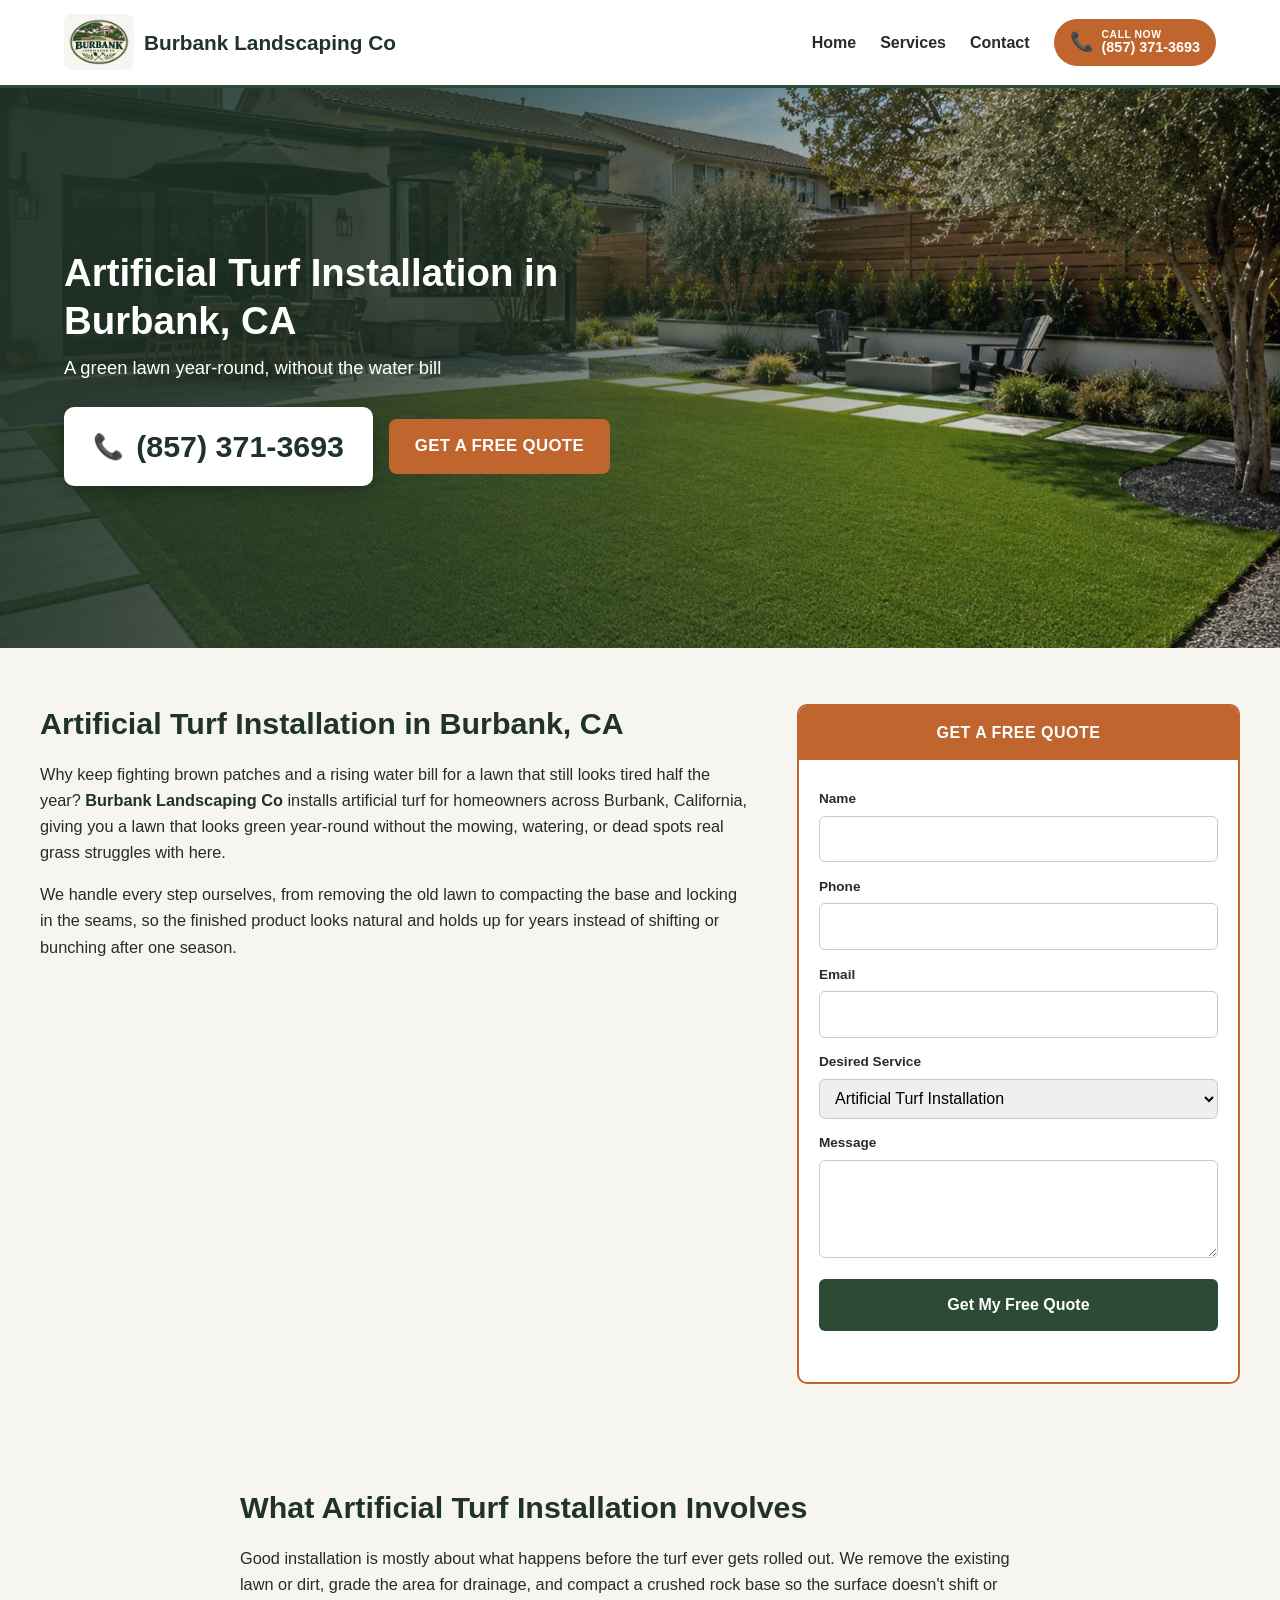
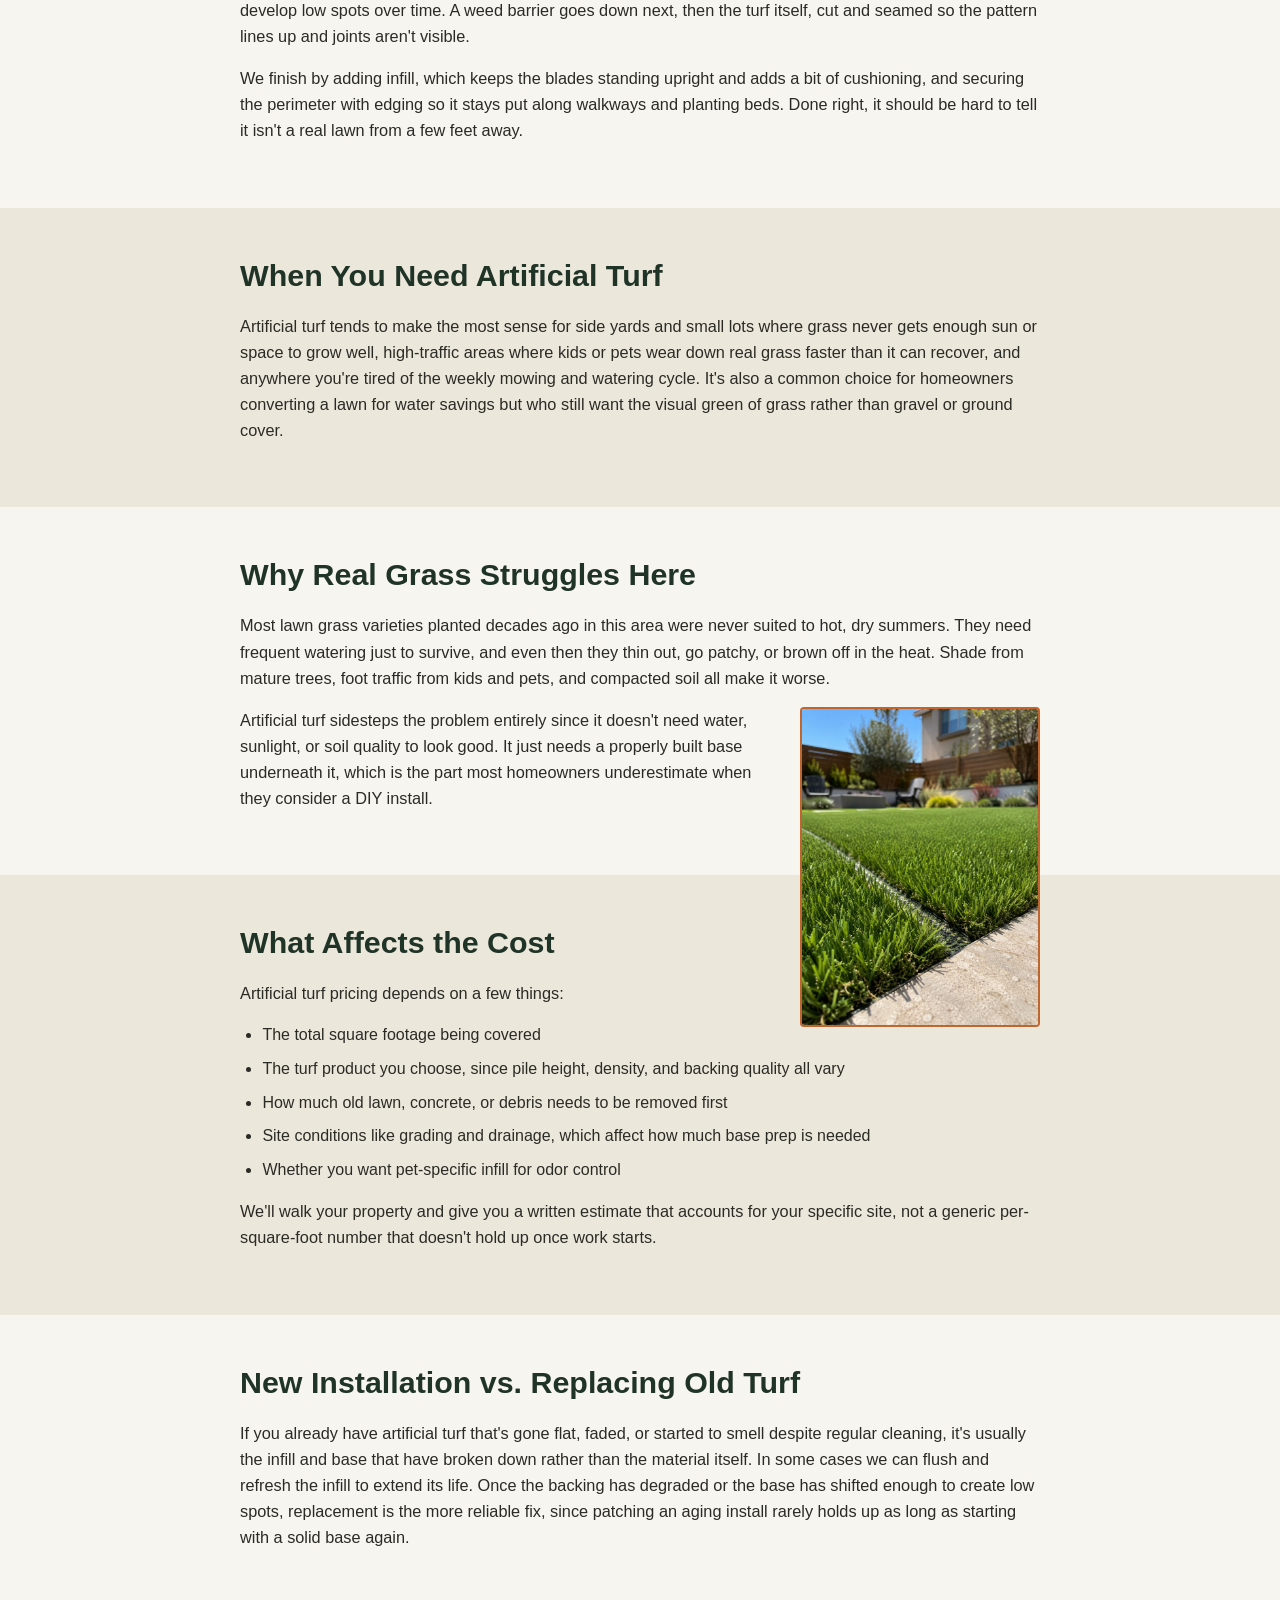
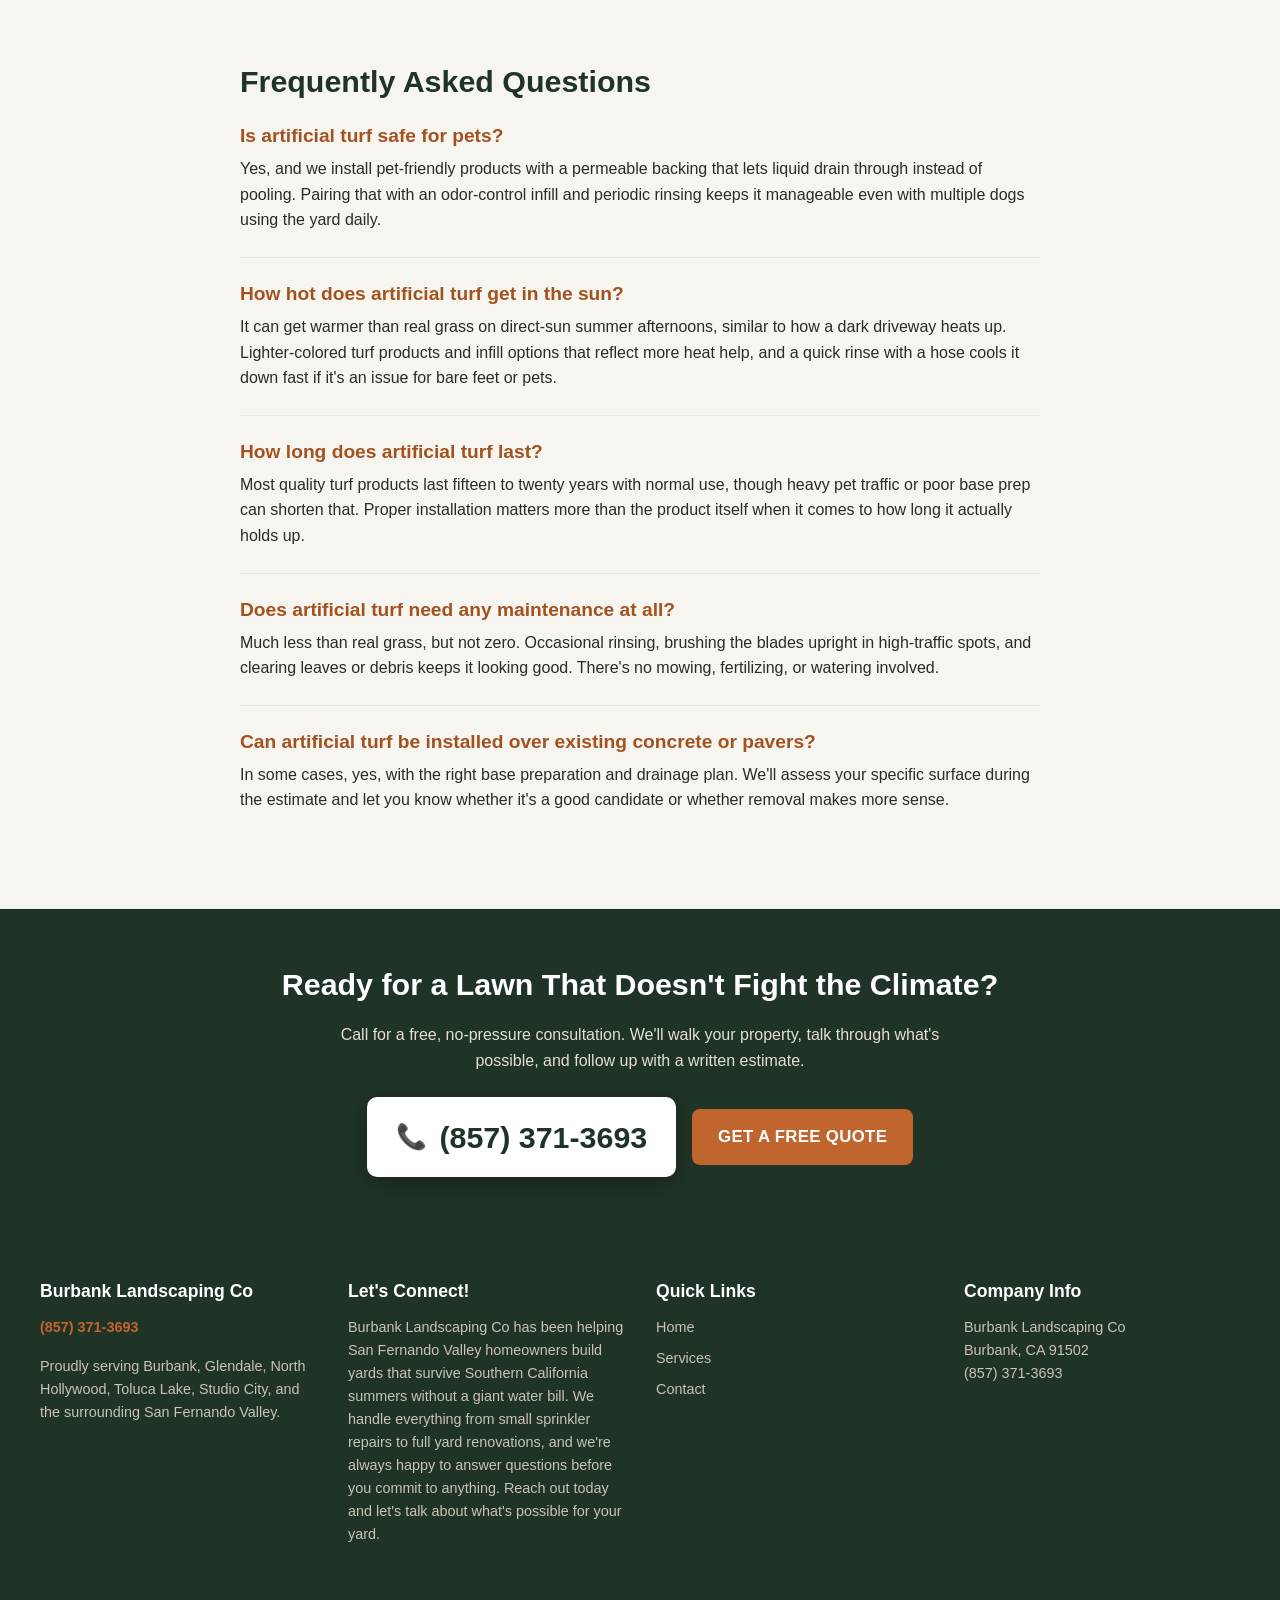
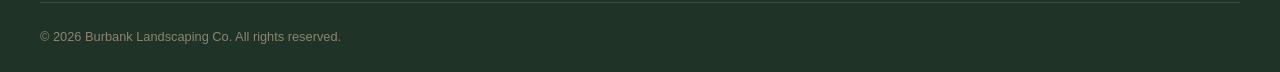
==== commit 5697d3b7: "Fix logo crop padding and burbank-landscaping header layout Two real bugs caught from live screensho" ====
--- a/services/artificial-turf-installation.html
+++ b/services/artificial-turf-installation.html
@@ -26,7 +26,7 @@
 
   <header class="site-header">
     <div class="header-inner">
-      <a href="/" class="logo"><img src="/images/burbank-landscaping-co-logo.png" alt="Burbank Landscaping Co logo" width="89" height="56">Burbank Landscaping Co</a>
+      <a href="/" class="logo"><img src="/images/burbank-landscaping-co-logo.png" alt="Burbank Landscaping Co logo" width="70" height="56">Burbank Landscaping Co</a>
       <nav class="main-nav" id="main-nav">
         <a href="/">Home</a>
         <a href="/#services">Services</a>
--- a/css/style.css
+++ b/css/style.css
@@ -56,6 +56,9 @@
   gap: 1.5rem;
 }
 .logo {
+  display: inline-flex;
+  align-items: center;
+  gap: 10px;
   font-size: 1.3rem;
   font-weight: 700;
   color: var(--forest-dark);
